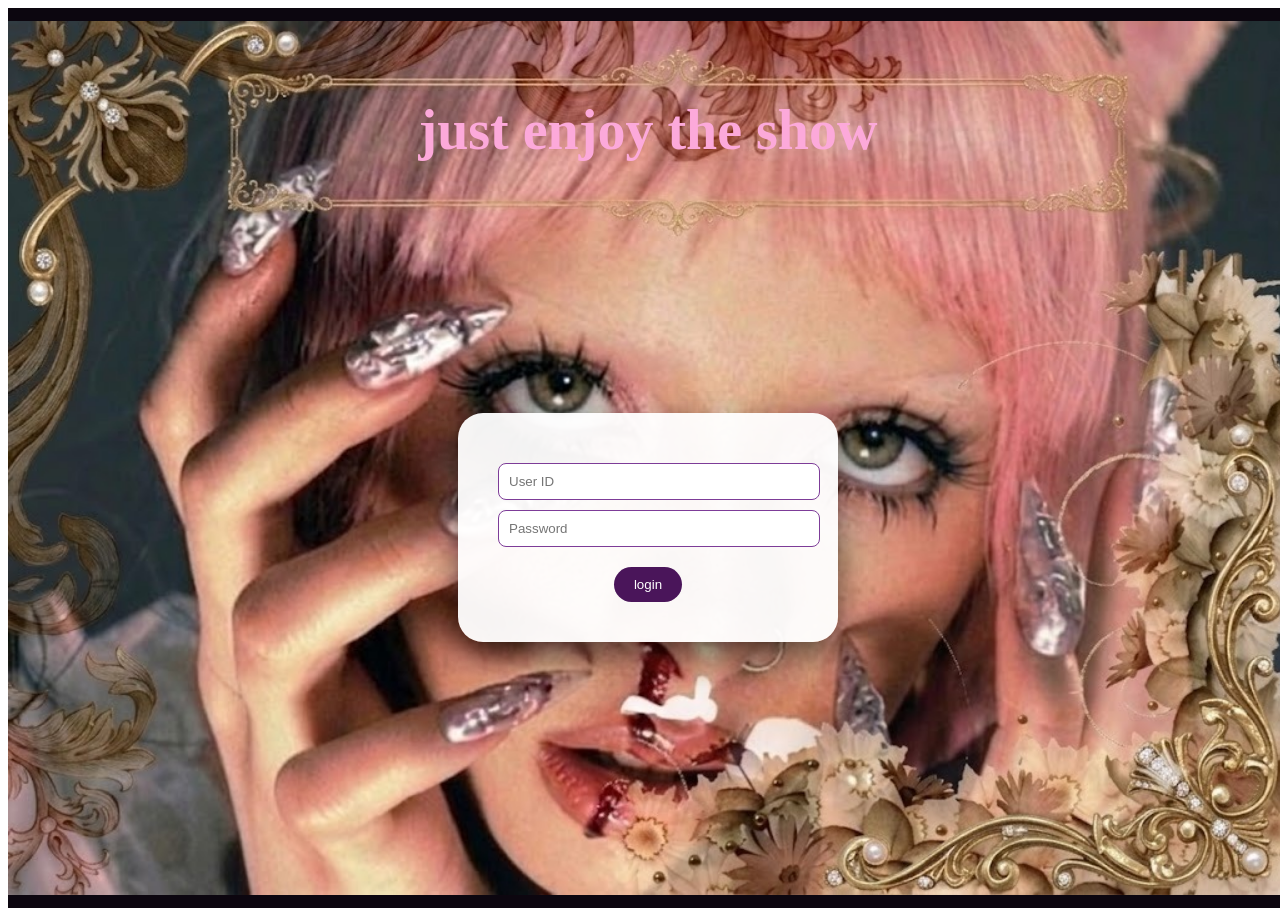
==== admin.html @ a290946a "login listo" ====
<!DOCTYPE html>
<html lang="es">
<head>
    <meta charset="UTF-8">
    <meta name="viewport" content="width=device-width, initial-scale=1.0">
    <title>Conciertos Conectados - Admin Login</title>
</head>
<body>

    <!-- Esta es la etiqueta mágica que creamos en JavaScript -->
    <login-panel></login-panel>

    <!-- Aquí enlazamos el archivo que le da vida y diseño al componente -->
    <script src="js/components/login-component.js" type="module"></script>

</body>
</html>
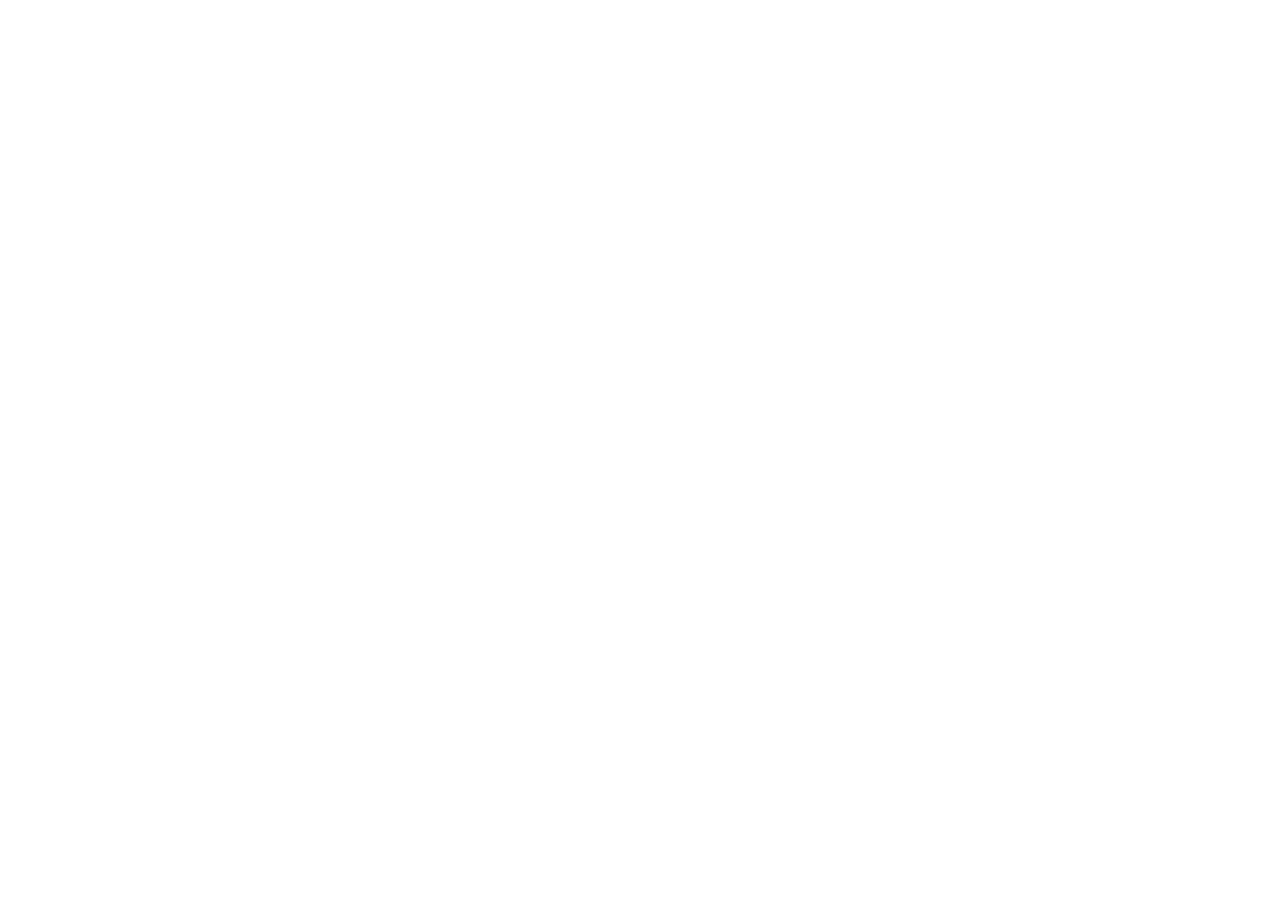
==== commit 89bd8b78: "login" ====
--- a/admin.html
+++ b/admin.html
@@ -3,15 +3,18 @@
 <head>
     <meta charset="UTF-8">
     <meta name="viewport" content="width=device-width, initial-scale=1.0">
-    <title>Conciertos Conectados - Admin Login</title>
+    <title>Conciertos Conectados - Admin</title>
 </head>
 <body>
 
-    <!-- Esta es la etiqueta mágica que creamos en JavaScript -->
+    <!-- Si quieres ver el login, pon esto: -->
     <login-panel></login-panel>
 
-    <!-- Aquí enlazamos el archivo que le da vida y diseño al componente -->
-    <script src="js/components/login-component.js" type="module"></script>
+    <!-- Si quieres ver la gestión de categorías, pon esto: -->
+    <category-manager></category-manager>
+
+    <!-- La forma correcta es dejar que app.js maneje todo lo demás -->
+    <script type="module" src="js/app.js"></script>
 
 </body>
 </html>
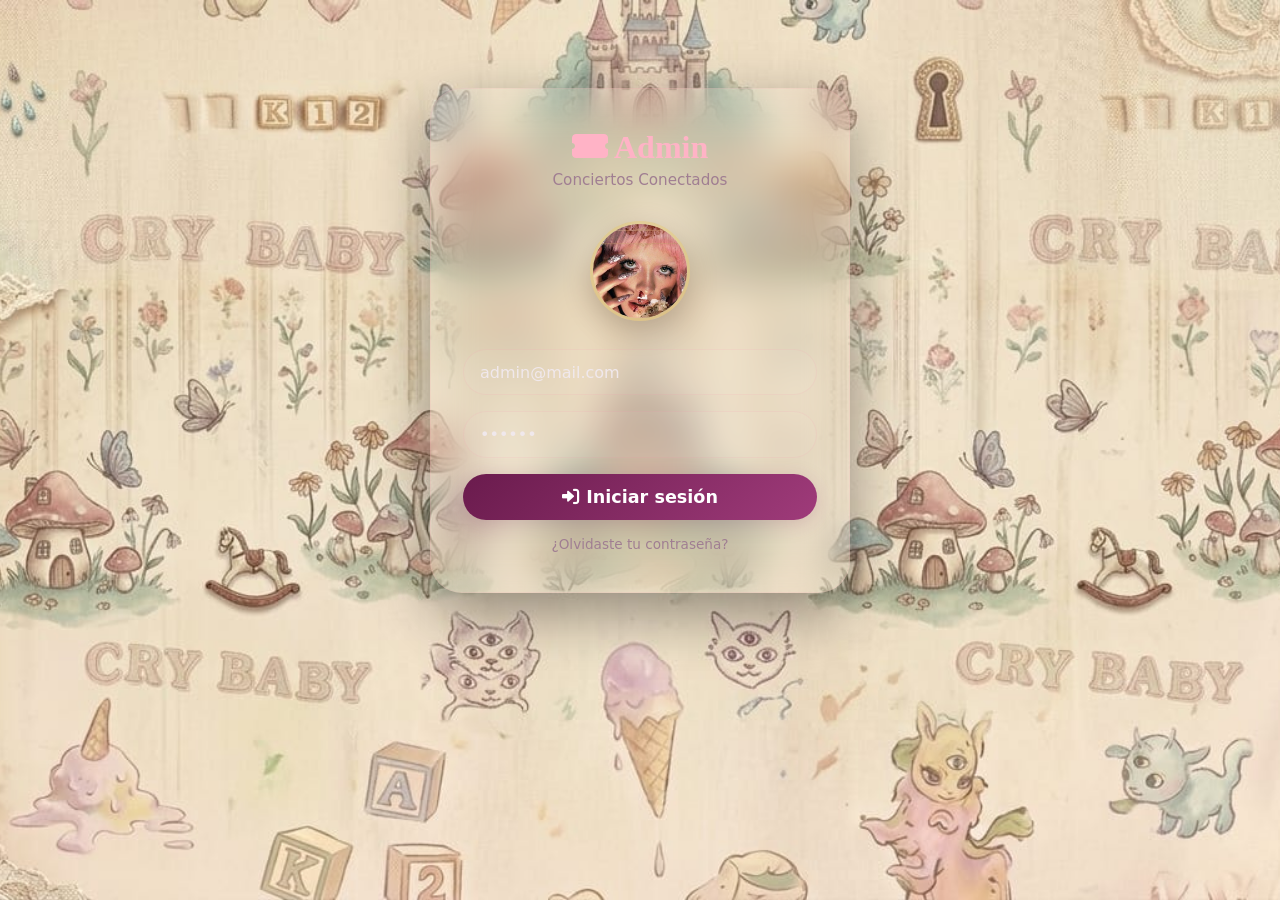
==== commit e8301375: "termine esta vaina" ====
--- a/admin.html
+++ b/admin.html
@@ -3,18 +3,33 @@
 <head>
     <meta charset="UTF-8">
     <meta name="viewport" content="width=device-width, initial-scale=1.0">
-    <title>Conciertos Conectados - Admin</title>
+    <title>Admin · Conciertos Conectados</title>
+    <link rel="stylesheet" href="css/styles.css">
+    <link rel="stylesheet" href="css/responsive.css">
+    <link rel="stylesheet" href="https://cdnjs.cloudflare.com/ajax/libs/font-awesome/6.0.0-beta3/css/all.min.css">
 </head>
 <body>
+    <div id="app"></div>
 
-    <!-- Si quieres ver el login, pon esto: -->
-    <login-panel></login-panel>
+    <!-- ============================================================ -->
+    <!-- IMÁGENES OCULTAS PARA REFERENCIA (no se ven, solo existen)    -->
+    <!-- ============================================================ -->
+    <div style="display:none;">
+        <!-- Imagen de login -->
+        <img id="img-login" src="img/melanie-login.jpg" alt="Login">
+        <!-- Imagen de fondo -->
+        <img id="img-fondo" src="img/fondopaginamel.jpg" alt="Fondo">
+        <!-- Imágenes de eventos (para referencia en admin) -->
+        <img id="img-crybaby" src="img/crybabytour.jpg" alt="Cry Baby">
+        <img id="img-k12" src="img/melancolie-k12.jpg" alt="K-12">
+        <img id="img-portals" src="img/possession.jpg" alt="Portals">
+        <img id="img-hades" src="img/Hadesmelanie.jpg" alt="Hades">
+        <img id="img-afterschool" src="img/otravzahades.jpg" alt="After School">
+        <img id="img-saltsdom" src="img/thecreature.jpg" alt="Salts Dom">
+    </div>
 
-    <!-- Si quieres ver la gestión de categorías, pon esto: -->
-    <category-manager></category-manager>
-
-    <!-- La forma correcta es dejar que app.js maneje todo lo demás -->
-    <script type="module" src="js/app.js"></script>
-
+    <script src="js/storage.js"></script>
+    <script src="js/dataset.js"></script>
+    <script src="js/admin.js"></script>
 </body>
 </html>
--- a/css/styles.css
+++ b/css/styles.css
@@ -0,0 +1,1836 @@
+/* ============================================================
+   CSS PRINCIPAL - Melimarket
+   Estilo Melanie Martinez + Lana Del Rey
+   ============================================================ */
+
+/* ===== RESET & BASE ===== */
+* {
+    margin: 0;
+    padding: 0;
+    box-sizing: border-box;
+    font-family: 'Segoe UI', Roboto, system-ui, sans-serif;
+}
+
+body {
+    background-image: url('../img/fondopaginamel.jpg');
+    background-size: cover;
+    background-position: center;
+    background-attachment: fixed;
+    background-color: #1a0f14;
+    min-height: 100vh;
+    color: #f0e8ec;
+}
+
+#app {
+    max-width: 1440px;
+    margin: 0 auto;
+    padding: 1.5rem;
+}
+
+/* ============================================================
+   HEADER
+   ============================================================ */
+.app-header {
+    display: flex;
+    justify-content: space-between;
+    align-items: center;
+    flex-wrap: wrap;
+    padding: 0.75rem 1.5rem;
+    background: rgba(26, 15, 20, 0.85);
+    backdrop-filter: blur(12px);
+    border: 1px solid rgba(255, 107, 157, 0.15);
+    border-radius: 60px;
+    box-shadow: 0 8px 32px rgba(0, 0, 0, 0.4);
+    margin-bottom: 2rem;
+}
+
+.logo {
+    display: flex;
+    align-items: center;
+    gap: 0.5rem;
+    font-weight: 700;
+    font-size: 1.8rem;
+    color: #ffb3c6;
+}
+
+.logo i {
+    color: #d4af37;
+    font-size: 2rem;
+}
+
+.nav-links {
+    display: flex;
+    gap: 1rem;
+    align-items: center;
+    flex-wrap: wrap;
+}
+
+.nav-links a {
+    text-decoration: none;
+    color: #f0e8ec;
+    font-weight: 500;
+    transition: 0.2s;
+    padding: 0.5rem 1.2rem;
+    border-radius: 40px;
+}
+
+.nav-links a:hover {
+    background: rgba(255, 255, 255, 0.05);
+}
+
+.nav-links .admin-btn {
+    background: linear-gradient(135deg, #6a1b4d, #9f3b7a);
+    color: white;
+}
+
+.nav-links .admin-btn:hover {
+    background: linear-gradient(135deg, #9f3b7a, #d4a5c4);
+    transform: scale(1.02);
+}
+
+.nav-links .cart-btn {
+    display: flex;
+    align-items: center;
+    gap: 0.5rem;
+}
+
+.nav-links .cart-btn .badge {
+    background: #d4af37;
+    color: #1a0f14;
+    padding: 0.1rem 0.6rem;
+    border-radius: 20px;
+    font-weight: 700;
+    font-size: 0.8rem;
+}
+
+/* ============================================================
+   LOGIN
+   ============================================================ */
+.login-container {
+    max-width: 420px;
+    margin: 4rem auto;
+    background: rgba(255, 255, 255, 0.05);
+    backdrop-filter: blur(20px);
+    border: 1px solid rgba(255, 107, 157, 0.08);
+    padding: 2.5rem 2rem;
+    border-radius: 32px;
+    box-shadow: 0 20px 60px rgba(0, 0, 0, 0.4);
+    text-align: center;
+}
+
+.login-container h1 {
+    color: #ffb3c6;
+    margin-bottom: 0.3rem;
+    font-family: 'Georgia', serif;
+    font-size: 2rem;
+}
+
+.login-container .subtitle {
+    color: #a07e92;
+    margin-bottom: 2rem;
+    font-size: 0.95rem;
+}
+
+.login-container .login-img {
+    width: 100px;
+    height: 100px;
+    border-radius: 50%;
+    object-fit: cover;
+    margin-bottom: 1.5rem;
+    border: 3px solid rgba(212, 175, 55, 0.3);
+    box-shadow: 0 8px 30px rgba(0, 0, 0, 0.2);
+}
+
+.login-container input {
+    width: 100%;
+    padding: 0.8rem 1rem;
+    margin-bottom: 1rem;
+    border: 1px solid rgba(255, 107, 157, 0.08);
+    border-radius: 40px;
+    font-size: 1rem;
+    background: rgba(255, 255, 255, 0.04);
+    color: #f0e8ec;
+    transition: all 0.3s ease;
+}
+
+.login-container input::placeholder {
+    color: #6a5b66;
+}
+
+.login-container input:focus {
+    outline: none;
+    border-color: rgba(255, 107, 157, 0.2);
+    box-shadow: 0 0 0 3px rgba(255, 107, 157, 0.05);
+    background: rgba(255, 255, 255, 0.06);
+}
+
+.login-container button {
+    width: 100%;
+    padding: 0.8rem;
+    background: linear-gradient(135deg, #6a1b4d, #9f3b7a);
+    color: white;
+    border: none;
+    border-radius: 40px;
+    font-size: 1.1rem;
+    font-weight: 600;
+    cursor: pointer;
+    transition: all 0.3s ease;
+    box-shadow: 0 4px 20px rgba(106, 27, 77, 0.2);
+}
+
+.login-container button:hover {
+    background: linear-gradient(135deg, #9f3b7a, #d4a5c4);
+    transform: scale(1.02);
+    box-shadow: 0 6px 30px rgba(106, 27, 77, 0.3);
+}
+
+.login-container .forgot {
+    display: block;
+    margin-top: 1rem;
+    color: #a07e92;
+    text-decoration: none;
+    font-size: 0.85rem;
+    transition: color 0.3s ease;
+}
+
+.login-container .forgot:hover {
+    color: #d4a5c4;
+}
+
+/* ============================================================
+   FILTROS
+   ============================================================ */
+.filters-section {
+    background: rgba(255, 255, 255, 0.05);
+    backdrop-filter: blur(8px);
+    border: 1px solid rgba(255, 107, 157, 0.1);
+    border-radius: 24px;
+    padding: 1.5rem 2rem;
+    margin-bottom: 2.5rem;
+    display: flex;
+    flex-wrap: wrap;
+    gap: 1.5rem;
+    align-items: center;
+}
+
+.search-box {
+    flex: 2;
+    min-width: 220px;
+    position: relative;
+}
+
+.search-box input {
+    width: 100%;
+    padding: 0.8rem 1.2rem 0.8rem 3rem;
+    border: 1px solid rgba(255, 107, 157, 0.15);
+    border-radius: 60px;
+    font-size: 1rem;
+    background: rgba(255, 255, 255, 0.08);
+    color: #f0e8ec;
+    transition: 0.2s;
+}
+
+.search-box input::placeholder {
+    color: #a07e92;
+}
+
+.search-box input:focus {
+    outline: none;
+    border-color: #ff6b9d;
+    box-shadow: 0 0 0 3px rgba(255, 107, 157, 0.1);
+}
+
+.search-box i {
+    position: absolute;
+    left: 1.2rem;
+    top: 50%;
+    transform: translateY(-50%);
+    color: #d4a5c4;
+}
+
+.filter-group {
+    display: flex;
+    flex-wrap: wrap;
+    gap: 1rem;
+    align-items: center;
+}
+
+.filter-group select {
+    padding: 0.7rem 2rem 0.7rem 1.2rem;
+    border: 1px solid rgba(255, 107, 157, 0.15);
+    border-radius: 40px;
+    background: rgba(255, 255, 255, 0.08);
+    color: #f0e8ec;
+    font-weight: 500;
+    min-width: 140px;
+    appearance: none;
+    background-image: url("data:image/svg+xml,%3Csvg xmlns='http://www.w3.org/2000/svg' width='12' height='12' viewBox='0 0 12 8'%3E%3Cpath d='M1 1l5 5 5-5' stroke='%23d4a5c4' stroke-width='2' fill='none'/%3E%3C/svg%3E");
+    background-repeat: no-repeat;
+    background-position: right 1rem center;
+    cursor: pointer;
+}
+
+.filter-group select option {
+    background: #1a0f14;
+    color: #f0e8ec;
+}
+
+.filter-group select:focus {
+    outline: none;
+    border-color: #ff6b9d;
+}
+
+/* ============================================================
+   TARJETAS DE EVENTOS - ESTILO MEJORADO
+   ============================================================ */
+.event-grid {
+    display: grid;
+    grid-template-columns: repeat(auto-fill, minmax(280px, 1fr));
+    gap: 1.8rem;
+    margin: 2rem 0;
+}
+
+.event-card {
+    background: rgba(255, 255, 255, 0.06);
+    backdrop-filter: blur(12px);
+    border: 1px solid rgba(255, 107, 157, 0.12);
+    border-radius: 24px;
+    overflow: hidden;
+    box-shadow: 0 8px 32px rgba(0, 0, 0, 0.3);
+    transition: all 0.4s cubic-bezier(0.175, 0.885, 0.32, 1.275);
+    cursor: pointer;
+    height: 100%;
+    display: flex;
+    flex-direction: column;
+    position: relative;
+}
+
+.event-card::before {
+    content: '';
+    position: absolute;
+    inset: 0;
+    border-radius: 24px;
+    padding: 1px;
+    background: linear-gradient(135deg, rgba(255, 107, 157, 0.2), rgba(106, 27, 77, 0.2));
+    -webkit-mask: linear-gradient(#fff 0 0) content-box, linear-gradient(#fff 0 0);
+    mask: linear-gradient(#fff 0 0) content-box, linear-gradient(#fff 0 0);
+    -webkit-mask-composite: xor;
+    mask-composite: exclude;
+    pointer-events: none;
+}
+.event-card:hover {
+    transform: translateY(-12px) scale(1.02);
+    border-color: rgba(255, 107, 157, 0.3);
+    box-shadow: 0 20px 60px rgba(106, 27, 77, 0.4);
+}
+
+.event-card .card-image {
+    position: relative;
+    height: 220px;
+    overflow: hidden;
+    background: #1a0f14;
+}
+
+.event-card .card-image img {
+    width: 100%;
+    height: 100%;
+    object-fit: cover;
+    transition: transform 0.6s cubic-bezier(0.175, 0.885, 0.32, 1.275);
+}
+
+.event-card:hover .card-image img {
+    transform: scale(1.08);
+}
+
+.event-card .card-image::after {
+    content: '';
+    position: absolute;
+    inset: 0;
+    background: linear-gradient(to top, rgba(26, 15, 20, 0.8) 0%, transparent 50%);
+    pointer-events: none;
+}
+
+.event-card .date-badge {
+    position: absolute;
+    bottom: 16px;
+    left: 16px;
+    background: rgba(106, 27, 77, 0.9);
+    backdrop-filter: blur(12px);
+    border: 1px solid rgba(255, 107, 157, 0.25);
+    color: #ffb3c6;
+    padding: 0.5rem 1rem;
+    border-radius: 12px;
+    font-weight: 700;
+    font-size: 0.85rem;
+    display: flex;
+    align-items: center;
+    gap: 0.5rem;
+    z-index: 2;
+    font-family: 'Georgia', serif;
+    letter-spacing: 0.5px;
+}
+
+.event-card .date-badge i {
+    color: #d4af37;
+    font-size: 0.75rem;
+}
+
+.event-card .card-body {
+    padding: 1.2rem 1.2rem 1.5rem;
+    flex: 1;
+    display: flex;
+    flex-direction: column;
+    gap: 0.3rem;
+}
+
+.event-card .event-name {
+    font-size: 1.2rem;
+    font-weight: 700;
+    margin: 0;
+    line-height: 1.3;
+    font-family: 'Georgia', serif;
+    letter-spacing: 0.5px;
+    background: linear-gradient(135deg, #ffb3c6, #d4af37);
+    -webkit-background-clip: text;
+    -webkit-text-fill-color: transparent;
+    background-clip: text;
+}
+
+.event-card .event-venue {
+    font-size: 0.85rem;
+    color: #d4a5c4;
+    margin-bottom: 0.2rem;
+}
+
+.event-card .event-venue i {
+    margin-right: 0.3rem;
+    color: #ff6b9d;
+}
+
+.event-card .event-meta {
+    display: flex;
+    justify-content: space-between;
+    align-items: center;
+    margin: 0.3rem 0 0.5rem;
+    font-size: 0.8rem;
+    color: #a07e92;
+}
+
+.event-card .category-tag {
+    display: inline-block;
+    font-size: 0.65rem;
+    padding: 0.2rem 0.8rem;
+    border-radius: 20px;
+    background: rgba(106, 27, 77, 0.4);
+    color: #ffb3c6;
+    font-weight: 600;
+    border: 1px solid rgba(255, 107, 157, 0.15);
+    text-transform: uppercase;
+    letter-spacing: 0.5px;
+}
+
+.event-card .event-price {
+    font-size: 1.4rem;
+    font-weight: 700;
+    color: #d4af37;
+    margin: 0.2rem 0 0.5rem;
+    font-family: 'Georgia', serif;
+}
+
+.event-card .event-price::before {
+    content: '🎫 ';
+    font-size: 1rem;
+}
+
+.event-card .btn-add {
+    background: linear-gradient(135deg, #6a1b4d, #9f3b7a);
+    color: white;
+    border: 1px solid rgba(255, 107, 157, 0.2);
+    padding: 0.8rem 1rem;
+    border-radius: 40px;
+    font-weight: 600;
+    cursor: pointer;
+    transition: all 0.3s ease;
+    width: 100%;
+    margin-top: auto;
+    display: flex;
+    align-items: center;
+    justify-content: center;
+    gap: 0.6rem;
+    font-size: 0.95rem;
+    text-transform: uppercase;
+    letter-spacing: 0.5px;
+    position: relative;
+    overflow: hidden;
+}
+
+.event-card .btn-add::before {
+    content: '';
+    position: absolute;
+    inset: 0;
+    background: linear-gradient(135deg, #9f3b7a, #d4a5c4);
+    opacity: 0;
+    transition: opacity 0.3s ease;
+}
+
+.event-card .btn-add:hover::before {
+    opacity: 1;
+}
+
+.event-card .btn-add:hover {
+    transform: scale(1.03);
+    box-shadow: 0 8px 25px rgba(106, 27, 77, 0.4);
+}
+
+.event-card .btn-add i,
+.event-card .btn-add span {
+    position: relative;
+    z-index: 1;
+}
+
+/* ============================================================
+   QUOTE DECORATIVO
+   ============================================================ */
+.quote-decoration {
+    font-family: 'Georgia', serif;
+    font-style: italic;
+    color: rgba(212, 175, 55, 0.2);
+    text-align: center;
+    margin-top: 2.5rem;
+    padding: 1.5rem;
+    font-size: 0.85rem;
+    letter-spacing: 4px;
+    border-top: 1px solid rgba(255, 107, 157, 0.05);
+    position: relative;
+}
+
+.quote-decoration::before {
+    content: '✦';
+    display: block;
+    font-size: 1.2rem;
+    color: rgba(212, 175, 55, 0.15);
+    margin-bottom: 0.5rem;
+}
+
+/* ============================================================
+   MODALES - DETALLE Y CARRITO
+   ============================================================ */
+.modal-overlay {
+    position: fixed;
+    inset: 0;
+    background: rgba(0, 0, 0, 0.8);
+    backdrop-filter: blur(20px);
+    display: flex;
+    align-items: center;
+    justify-content: center;
+    z-index: 1000;
+    animation: fadeIn 0.3s ease;
+}
+
+@keyframes fadeIn {
+    from { opacity: 0; }
+    to { opacity: 1; }
+}
+
+@keyframes slideUp {
+    from {
+        opacity: 0;
+        transform: translateY(40px) scale(0.95);
+    }
+    to {
+        opacity: 1;
+        transform: translateY(0) scale(1);
+    }
+}
+
+.modal-box {
+    background: linear-gradient(135deg, rgba(26, 15, 20, 0.95), rgba(40, 20, 30, 0.95));
+    backdrop-filter: blur(24px);
+    border: 1px solid rgba(255, 107, 157, 0.15);
+    max-width: 540px;
+    width: 92%;
+    border-radius: 32px;
+    padding: 2rem;
+    max-height: 92vh;
+    overflow-y: auto;
+    box-shadow: 0 30px 80px rgba(0, 0, 0, 0.6);
+    position: relative;
+    color: #f0e8ec;
+    animation: slideUp 0.4s cubic-bezier(0.175, 0.885, 0.32, 1.275);
+}
+
+.modal-box .close-modal {
+    position: absolute;
+    right: 1.2rem;
+    top: 1rem;
+    background: rgba(255, 255, 255, 0.05);
+    border: 1px solid rgba(255, 107, 157, 0.1);
+    width: 40px;
+    height: 40px;
+    border-radius: 50%;
+    font-size: 1.2rem;
+    cursor: pointer;
+    color: #d4a5c4;
+    transition: all 0.3s ease;
+    display: flex;
+    align-items: center;
+    justify-content: center;
+}
+
+.modal-box .close-modal:hover {
+    background: rgba(255, 107, 157, 0.15);
+    color: #ffb3c6;
+    transform: rotate(90deg);
+}
+
+.modal-box img {
+    width: 100%;
+    max-height: 280px;
+    object-fit: cover;
+    border-radius: 16px;
+    margin: 1rem 0;
+    border: 1px solid rgba(255, 107, 157, 0.1);
+}
+
+.modal-box h2 {
+    color: #ffb3c6;
+    margin: 0.5rem 0 0.3rem;
+    font-size: 1.8rem;
+    font-family: 'Georgia', serif;
+    letter-spacing: 0.5px;
+    background: linear-gradient(135deg, #ffb3c6, #d4af37);
+    -webkit-background-clip: text;
+    -webkit-text-fill-color: transparent;
+    background-clip: text;
+}
+
+.modal-box .modal-desc {
+    color: #d4a5c4;
+    line-height: 1.6;
+    font-size: 0.95rem;
+    margin: 0.5rem 0;
+}
+
+.modal-box .modal-info {
+    display: flex;
+    flex-wrap: wrap;
+    gap: 1rem;
+    margin: 0.8rem 0;
+    color: #a07e92;
+    font-size: 0.9rem;
+}
+
+.modal-box .modal-info span {
+    display: flex;
+    align-items: center;
+    gap: 0.4rem;
+    background: rgba(255, 255, 255, 0.04);
+    padding: 0.3rem 0.8rem;
+    border-radius: 20px;
+    border: 1px solid rgba(255, 107, 157, 0.06);
+}
+
+.modal-box .modal-info i {
+    color: #ff6b9d;
+    font-size: 0.8rem;
+}
+
+.modal-box .modal-price {
+    font-size: 2rem;
+    font-weight: 700;
+    color: #d4af37;
+    margin: 1rem 0 1.2rem;
+    font-family: 'Georgia', serif;
+    text-align: center;
+    padding: 0.5rem;
+    background: rgba(212, 175, 55, 0.06);
+    border-radius: 16px;
+    border: 1px solid rgba(212, 175, 55, 0.1);
+}
+
+.modal-box .modal-price::before {
+    content: '🎟️ ';
+}
+
+.modal-box .btn-add {
+    background: linear-gradient(135deg, #6a1b4d, #9f3b7a);
+    color: white;
+    border: 1px solid rgba(255, 107, 157, 0.2);
+    padding: 0.8rem 1.2rem;
+    border-radius: 40px;
+    font-weight: 600;
+    cursor: pointer;
+    transition: all 0.3s ease;
+    width: 100%;
+    display: flex;
+    align-items: center;
+    justify-content: center;
+    gap: 0.6rem;
+    font-size: 0.95rem;
+    text-transform: uppercase;
+    letter-spacing: 0.5px;
+    margin-top: 0.5rem;
+}
+
+.modal-box .btn-add:hover {
+    transform: scale(1.02);
+    box-shadow: 0 8px 30px rgba(106, 27, 77, 0.4);
+}
+
+.modal-box .btn-add-secondary {
+    background: rgba(255, 255, 255, 0.06);
+    color: #d4a5c4;
+    border: 1px solid rgba(255, 255, 255, 0.06);
+}
+
+.modal-box .btn-add-secondary:hover {
+    background: rgba(255, 255, 255, 0.1);
+    color: white;
+}
+
+/* ===== CARRITO DENTRO DEL MODAL ===== */
+.modal-box .cart-item {
+    display: flex;
+    gap: 1rem;
+    padding: 0.6rem 0;
+    border-bottom: 1px solid rgba(255, 255, 255, 0.05);
+    align-items: center;
+}
+
+.modal-box .cart-item img {
+    width: 50px;
+    height: 50px;
+    object-fit: cover;
+    border-radius: 12px;
+    margin: 0;
+    border: 1px solid rgba(255, 107, 157, 0.1);
+}
+
+.modal-box .cart-item .item-info {
+    flex: 1;
+}
+
+.modal-box .cart-item .item-info strong {
+    color: #ffb3c6;
+    font-size: 0.95rem;
+}
+
+.modal-box .cart-item .item-info span {
+    display: block;
+    color: #d4af37;
+    font-weight: 600;
+}
+
+.modal-box .cart-total {
+    font-size: 1.5rem;
+    font-weight: 700;
+    text-align: right;
+    margin: 1rem 0;
+    color: #d4af37;
+    font-family: 'Georgia', serif;
+}
+
+.modal-box .cart-total::before {
+    content: '💰 ';
+}
+
+/* ============================================================
+   ADMIN PANEL
+   ============================================================ */
+.admin-panel {
+    background: rgba(255, 255, 255, 0.05);
+    backdrop-filter: blur(16px);
+    border: 1px solid rgba(255, 107, 157, 0.08);
+    border-radius: 24px;
+    padding: 1.8rem;
+    box-shadow: 0 8px 32px rgba(0, 0, 0, 0.3);
+}
+
+.admin-tabs {
+    display: flex;
+    gap: 0.8rem;
+    margin-bottom: 2rem;
+    border-bottom: 1px solid rgba(255, 107, 157, 0.08);
+    padding-bottom: 0.8rem;
+    flex-wrap: wrap;
+}
+
+.admin-tabs button {
+    background: rgba(255, 255, 255, 0.04);
+    border: 1px solid rgba(255, 107, 157, 0.06);
+    padding: 0.6rem 1.5rem;
+    font-weight: 600;
+    border-radius: 40px;
+    cursor: pointer;
+    transition: all 0.3s ease;
+    color: #d4a5c4;
+    font-size: 0.95rem;
+}
+
+.admin-tabs button:hover {
+    background: rgba(255, 255, 255, 0.08);
+    color: #ffb3c6;
+}
+
+.admin-tabs button.active {
+    background: linear-gradient(135deg, #6a1b4d, #9f3b7a);
+    color: white;
+    border-color: rgba(255, 107, 157, 0.2);
+    box-shadow: 0 4px 20px rgba(106, 27, 77, 0.3);
+}
+
+.admin-tabs button i {
+    margin-right: 0.5rem;
+}
+
+/* ===== TABLAS ADMIN ===== */
+.table-responsive {
+    overflow-x: auto;
+    margin-top: 0.5rem;
+}
+
+.admin-table {
+    width: 100%;
+    border-collapse: collapse;
+    font-size: 0.95rem;
+    background: rgba(255, 255, 255, 0.02);
+    border-radius: 16px;
+    overflow: hidden;
+}
+
+.admin-table thead {
+    background: rgba(106, 27, 77, 0.2);
+}
+
+.admin-table th {
+    text-align: left;
+    padding: 0.8rem 1rem;
+    border-bottom: 2px solid rgba(255, 107, 157, 0.08);
+    color: #ffb3c6;
+    font-weight: 600;
+    font-size: 0.85rem;
+    text-transform: uppercase;
+    letter-spacing: 0.5px;
+}
+
+.admin-table td {
+    padding: 0.7rem 1rem;
+    border-bottom: 1px solid rgba(255, 255, 255, 0.03);
+    color: #f0e8ec;
+    font-size: 0.9rem;
+}
+
+.admin-table tr:hover td {
+    background: rgba(255, 107, 157, 0.04);
+}
+
+.admin-table .empty-row td {
+    text-align: center;
+    padding: 2.5rem 1rem;
+    color: #a07e92;
+    font-style: italic;
+}
+
+/* ===== BOTONES ADMIN ===== */
+.btn-action {
+    padding: 0.3rem 0.8rem;
+    border-radius: 30px;
+    border: none;
+    cursor: pointer;
+    margin: 0 0.2rem;
+    transition: all 0.3s ease;
+    font-size: 0.8rem;
+    font-weight: 600;
+}
+
+.btn-edit {
+    background: rgba(212, 164, 196, 0.15);
+    color: #d4a5c4;
+    border: 1px solid rgba(212, 164, 196, 0.1);
+}
+
+.btn-edit:hover {
+    background: rgba(212, 164, 196, 0.25);
+    color: #ffb3c6;
+    transform: scale(1.05);
+}
+
+.btn-del {
+    background: rgba(220, 53, 69, 0.15);
+    color: #ff6b6b;
+    border: 1px solid rgba(220, 53, 69, 0.1);
+}
+
+.btn-del:hover {
+    background: rgba(220, 53, 69, 0.25);
+    color: #ff4444;
+    transform: scale(1.05);
+}
+
+.btn-add-cat {
+    background: linear-gradient(135deg, #6a1b4d, #9f3b7a);
+    color: white;
+    padding: 0.6rem 1.8rem;
+    border-radius: 40px;
+    border: none;
+    font-weight: 600;
+    cursor: pointer;
+    transition: all 0.3s ease;
+    display: inline-flex;
+    align-items: center;
+    gap: 0.5rem;
+    font-size: 0.9rem;
+    box-shadow: 0 4px 20px rgba(106, 27, 77, 0.2);
+}
+
+.btn-add-cat:hover {
+    background: linear-gradient(135deg, #9f3b7a, #d4a5c4);
+    transform: scale(1.03);
+    box-shadow: 0 6px 30px rgba(106, 27, 77, 0.3);
+}
+
+.btn-add-cat i {
+    font-size: 0.9rem;
+}
+
+/* ===== SECCIÓN HEADER ADMIN ===== */
+.section-header {
+    display: flex;
+    justify-content: space-between;
+    align-items: center;
+    flex-wrap: wrap;
+    gap: 1rem;
+    margin-bottom: 1.5rem;
+}
+
+.section-header h3 {
+    display: flex;
+    align-items: center;
+    gap: 0.6rem;
+    color: #ffb3c6;
+    font-size: 1.3rem;
+    font-family: 'Georgia', serif;
+    letter-spacing: 0.5px;
+}
+
+.section-header h3 i {
+    color: #d4af37;
+    font-size: 1.2rem;
+}
+
+/* ============================================================
+   VENTAS
+   ============================================================ */
+.venta-card {
+    background: rgba(255, 255, 255, 0.03);
+    border: 1px solid rgba(255, 107, 157, 0.06);
+    border-radius: 16px;
+    padding: 1rem 1.2rem;
+    margin-bottom: 1rem;
+    transition: all 0.3s ease;
+}
+
+.venta-card:hover {
+    border-color: rgba(255, 107, 157, 0.12);
+    background: rgba(255, 255, 255, 0.05);
+}
+
+.venta-card .venta-header {
+    display: flex;
+    justify-content: space-between;
+    flex-wrap: wrap;
+    gap: 0.5rem;
+    font-size: 0.95rem;
+}
+
+.venta-card .venta-header strong {
+    color: #ffb3c6;
+    font-size: 1rem;
+}
+
+.venta-card .venta-header .venta-total {
+    font-weight: 700;
+    color: #d4af37;
+    font-size: 1.1rem;
+}
+
+.venta-card .venta-cliente {
+    margin: 0.5rem 0;
+    font-size: 0.9rem;
+    color: #d4a5c4;
+}
+
+.venta-card .venta-cliente i {
+    margin-right: 0.3rem;
+    color: #ff6b9d;
+}
+
+.venta-card details {
+    margin-top: 0.5rem;
+}
+
+.venta-card summary {
+    cursor: pointer;
+    color: #d4af37;
+    font-weight: 600;
+    padding: 0.3rem 0;
+    font-size: 0.9rem;
+}
+
+.venta-card summary:hover {
+    color: #ffb3c6;
+}
+
+.venta-card .venta-detalle {
+    margin-top: 0.5rem;
+    padding: 0.8rem;
+    background: rgba(0, 0, 0, 0.2);
+    border-radius: 12px;
+}
+
+.venta-card .venta-detalle .item {
+    display: flex;
+    justify-content: space-between;
+    padding: 0.3rem 0;
+    border-bottom: 1px solid rgba(255, 255, 255, 0.03);
+    font-size: 0.9rem;
+}
+
+.venta-card .venta-detalle .item:last-child {
+    border-bottom: none;
+}
+
+.venta-card .venta-detalle .total-row {
+    display: flex;
+    justify-content: space-between;
+    padding: 0.5rem 0;
+    font-weight: 700;
+    border-top: 2px solid rgba(255, 107, 157, 0.08);
+    margin-top: 0.3rem;
+    color: #d4af37;
+}
+
+.venta-card .venta-detalle .cliente-info {
+    font-size: 0.85rem;
+    color: #a07e92;
+    margin-top: 0.3rem;
+    padding-top: 0.3rem;
+    border-top: 1px solid rgba(255, 255, 255, 0.03);
+}
+
+.ventas-empty {
+    text-align: center;
+    padding: 3rem 1rem;
+    color: #a07e92;
+}
+
+.ventas-empty i {
+    font-size: 3rem;
+    display: block;
+    margin-bottom: 1rem;
+    color: rgba(255, 107, 157, 0.15);
+}
+
+/* ============================================================
+   TOAST
+   ============================================================ */
+.toast {
+    position: fixed;
+    bottom: 2rem;
+    right: 2rem;
+    color: white;
+    padding: 1rem 2rem;
+    border-radius: 40px;
+    box-shadow: 0 12px 40px rgba(0, 0, 0, 0.4);
+    z-index: 2000;
+    animation: slideUp 0.4s cubic-bezier(0.175, 0.885, 0.32, 1.275);
+    font-weight: 500;
+    backdrop-filter: blur(12px);
+    border: 1px solid rgba(255, 255, 255, 0.05);
+}
+
+.toast.success {
+    background: rgba(46, 125, 50, 0.9);
+}
+
+.toast.error {
+    background: rgba(198, 40, 40, 0.9);
+}
+
+/* ============================================================
+   ANIMACIONES
+   ============================================================ */
+@keyframes fadeInUp {
+    from {
+        opacity: 0;
+        transform: translateY(20px);
+    }
+    to {
+        opacity: 1;
+        transform: translateY(0);
+    }
+}
+
+.event-card {
+    animation: fadeInUp 0.4s ease forwards;
+}
+
+.event-card:nth-child(1) { animation-delay: 0.05s; }
+.event-card:nth-child(2) { animation-delay: 0.1s; }
+.event-card:nth-child(3) { animation-delay: 0.15s; }
+.event-card:nth-child(4) { animation-delay: 0.2s; }
+.event-card:nth-child(5) { animation-delay: 0.25s; }
+.event-card:nth-child(6) { animation-delay: 0.3s; }
+
+/* ============================================================
+   RESPONSIVE
+   ============================================================ */
+@media (max-width: 768px) {
+    #app {
+        padding: 0.8rem;
+    }
+
+    .app-header {
+        flex-direction: column;
+        gap: 0.8rem;
+        border-radius: 30px;
+        padding: 1rem;
+    }
+
+    .nav-links {
+        justify-content: center;
+        gap: 0.5rem;
+        width: 100%;
+    }
+
+    .nav-links a {
+        padding: 0.4rem 1rem;
+        font-size: 0.9rem;
+    }
+
+    .filters-section {
+        flex-direction: column;
+        align-items: stretch;
+        padding: 1rem;
+        gap: 1rem;
+    }
+
+    .search-box {
+        min-width: 100%;
+    }
+
+    .filter-group {
+        flex-wrap: wrap;
+        justify-content: stretch;
+        gap: 0.5rem;
+    }
+
+    .filter-group select {
+        min-width: 100%;
+        flex: 1;
+        padding: 0.6rem 2rem 0.6rem 1rem;
+        font-size: 0.9rem;
+    }
+
+    .event-grid {
+        grid-template-columns: repeat(auto-fill, minmax(200px, 1fr));
+        gap: 1rem;
+    }
+
+    .event-card .card-image {
+        height: 160px;
+    }
+
+    .admin-panel {
+        padding: 1rem;
+    }
+
+    .admin-tabs {
+        gap: 0.5rem;
+        justify-content: center;
+    }
+
+    .admin-tabs button {
+        padding: 0.4rem 1rem;
+        font-size: 0.85rem;
+    }
+
+    .admin-table {
+        font-size: 0.85rem;
+    }
+
+    .admin-table th,
+    .admin-table td {
+        padding: 0.4rem 0.6rem;
+    }
+
+    .login-container {
+        margin: 2rem 1rem;
+        padding: 1.5rem;
+    }
+
+    .section-header {
+        flex-direction: column;
+        align-items: stretch;
+        gap: 0.8rem;
+    }
+
+    .btn-add-cat {
+        width: 100%;
+        justify-content: center;
+    }
+
+    .modal-box {
+        padding: 1.2rem;
+        width: 95%;
+        border-radius: 24px;
+    }
+
+    .modal-box h2 {
+        font-size: 1.4rem;
+    }
+
+    .modal-box .modal-price {
+        font-size: 1.5rem;
+    }
+
+    .modal-box .modal-info {
+        font-size: 0.8rem;
+        gap: 0.5rem;
+    }
+
+    .modal-box .modal-info span {
+        padding: 0.2rem 0.6rem;
+    }
+
+    .modal-box .close-modal {
+        width: 32px;
+        height: 32px;
+        font-size: 1rem;
+        right: 0.8rem;
+        top: 0.8rem;
+    }
+
+    .venta-card .venta-header {
+        flex-direction: column;
+        align-items: flex-start;
+    }
+}
+
+@media (max-width: 480px) {
+    #app {
+        padding: 0.5rem;
+    }
+
+    .app-header {
+        padding: 0.8rem;
+        border-radius: 20px;
+    }
+
+    .logo {
+        font-size: 1.4rem;
+    }
+
+    .logo i {
+        font-size: 1.5rem;
+    }
+
+    .nav-links a {
+        padding: 0.3rem 0.8rem;
+        font-size: 0.8rem;
+    }
+
+    .filters-section {
+        padding: 0.8rem;
+        border-radius: 16px;
+    }
+
+    .search-box input {
+        font-size: 0.9rem;
+        padding: 0.6rem 1rem 0.6rem 2.5rem;
+    }
+
+    .search-box i {
+        left: 0.8rem;
+        font-size: 0.9rem;
+    }
+
+    .event-grid {
+        grid-template-columns: 1fr;
+        gap: 1rem;
+    }
+
+    .event-card .card-image {
+        height: 180px;
+    }
+
+    .event-card .event-name {
+        font-size: 1rem;
+    }
+
+    .event-card .event-price {
+        font-size: 1.1rem;
+    }
+
+    .admin-panel {
+        padding: 0.8rem;
+        border-radius: 16px;
+    }
+
+    .admin-tabs {
+        gap: 0.3rem;
+    }
+
+    .admin-tabs button {
+        padding: 0.3rem 0.7rem;
+        font-size: 0.75rem;
+    }
+
+    .admin-table {
+        font-size: 0.7rem;
+    }
+
+    .admin-table th,
+    .admin-table td {
+        padding: 0.3rem 0.4rem;
+    }
+
+    .btn-action {
+        padding: 0.15rem 0.4rem;
+        font-size: 0.65rem;
+    }
+
+    .btn-add-cat {
+        font-size: 0.85rem;
+        padding: 0.5rem;
+    }
+
+    .login-container {
+        padding: 1.2rem;
+        margin: 1rem 0.5rem;
+        border-radius: 16px;
+    }
+
+    .login-container h1 {
+        font-size: 1.5rem;
+    }
+
+    .login-container .login-img {
+        width: 80px;
+        height: 80px;
+    }
+
+    .login-container input {
+        padding: 0.6rem 0.8rem;
+        font-size: 0.9rem;
+    }
+
+    .login-container button {
+        padding: 0.6rem;
+        font-size: 1rem;
+    }
+
+    .modal-box {
+        padding: 1.2rem;
+        border-radius: 20px;
+        width: 95%;
+    }
+
+    .modal-box h2 {
+        font-size: 1.2rem;
+    }
+
+    .modal-box .close-modal {
+        font-size: 1.4rem;
+        right: 0.8rem;
+        top: 0.8rem;
+        width: 32px;
+        height: 32px;
+    }
+
+    .modal-box .modal-price {
+        font-size: 1.3rem;
+    }
+
+    .venta-card {
+        padding: 0.6rem 0.8rem;
+    }
+
+    .venta-card .venta-header {
+        font-size: 0.8rem;
+    }
+
+    .venta-card .venta-cliente {
+        font-size: 0.8rem;
+    }
+
+    .toast {
+        bottom: 0.8rem;
+        right: 0.8rem;
+        left: 0.8rem;
+        padding: 0.7rem 1rem;
+        font-size: 0.85rem;
+        text-align: center;
+        border-radius: 30px;
+    }
+
+    .quote-decoration {
+        font-size: 0.7rem;
+        padding: 0.8rem;
+        letter-spacing: 1.5px;
+    }
+
+    .section-header h3 {
+        font-size: 1rem;
+    }
+}
+
+/* Móviles muy pequeños */
+@media (max-width: 360px) {
+    .logo {
+        font-size: 1.2rem;
+    }
+
+    .nav-links a {
+        font-size: 0.7rem;
+        padding: 0.2rem 0.6rem;
+    }
+
+    .event-card .card-image {
+        height: 140px;
+    }
+
+    .event-card .event-name {
+        font-size: 0.9rem;
+    }
+
+    .event-card .event-meta {
+        font-size: 0.75rem;
+        flex-wrap: wrap;
+        gap: 0.3rem;
+    }
+
+    .event-card .event-price {
+        font-size: 1rem;
+    }
+
+    .event-card .btn-add {
+        font-size: 0.8rem;
+        padding: 0.5rem;
+    }
+
+    .admin-tabs button {
+        font-size: 0.65rem;
+        padding: 0.2rem 0.5rem;
+    }
+
+    .admin-table {
+        font-size: 0.6rem;
+    }
+
+    .admin-table th,
+    .admin-table td {
+        padding: 0.2rem 0.1rem;
+    }
+}
+
+/* Orientación landscape en móviles */
+@media (max-height: 500px) and (orientation: landscape) {
+    .event-card .card-image {
+        height: 120px;
+    }
+
+    .event-grid {
+        grid-template-columns: repeat(auto-fill, minmax(160px, 1fr));
+        gap: 0.8rem;
+    }
+
+    .filters-section {
+        padding: 0.6rem 1rem;
+    }
+
+    .search-box input {
+        padding: 0.4rem 0.8rem 0.4rem 2rem;
+        font-size: 0.8rem;
+    }
+
+    .admin-panel {
+        padding: 0.6rem;
+    }
+
+    .login-container {
+        margin: 1rem auto;
+        padding: 1rem;
+    }
+
+    .login-container .login-img {
+        width: 60px;
+        height: 60px;
+    }
+}
+
+/* Pantallas grandes */
+@media (min-width: 1440px) {
+    #app {
+        padding: 2rem 3rem;
+    }
+
+    .event-grid {
+        grid-template-columns: repeat(auto-fill, minmax(300px, 1fr));
+        gap: 2.5rem;
+    }
+
+    .event-card .card-image {
+        height: 240px;
+    }
+
+    .filters-section {
+        padding: 2rem 2.5rem;
+    }
+
+    .search-box input {
+        font-size: 1.1rem;
+        padding: 1rem 1.5rem 1rem 3.5rem;
+    }
+
+    .filter-group select {
+        padding: 0.8rem 2.5rem 0.8rem 1.5rem;
+        font-size: 1rem;
+        min-width: 180px;
+    }
+
+    .modal-box {
+        max-width: 600px;
+        padding: 2.5rem;
+    }
+}
+
+/* ============================================================
+   CARRITO - ESTILO MEJORADO
+   ============================================================ */
+
+/* ===== MODAL DEL CARRITO ===== */
+.modal-box.cart-modal {
+    max-width: 560px;
+}
+
+.modal-box .cart-header {
+    display: flex;
+    align-items: center;
+    gap: 0.8rem;
+    border-bottom: 1px solid rgba(255, 107, 157, 0.08);
+    padding-bottom: 1rem;
+    margin-bottom: 1rem;
+}
+
+.modal-box .cart-header h2 {
+    color: #ffb3c6;
+    font-size: 1.5rem;
+    font-family: 'Georgia', serif;
+    margin: 0;
+    -webkit-text-fill-color: #ffb3c6;
+    background: none;
+}
+
+.modal-box .cart-header i {
+    color: #d4af37;
+    font-size: 1.5rem;
+}
+
+.modal-box .cart-header .cart-count {
+    background: rgba(212, 175, 55, 0.15);
+    color: #d4af37;
+    padding: 0.1rem 0.6rem;
+    border-radius: 20px;
+    font-size: 0.75rem;
+    font-weight: 600;
+    margin-left: auto;
+}
+
+/* ===== ITEMS DEL CARRITO ===== */
+.modal-box .cart-items {
+    max-height: 300px;
+    overflow-y: auto;
+    padding-right: 0.3rem;
+}
+
+.modal-box .cart-items::-webkit-scrollbar {
+    width: 4px;
+}
+
+.modal-box .cart-items::-webkit-scrollbar-track {
+    background: rgba(255, 255, 255, 0.03);
+    border-radius: 10px;
+}
+
+.modal-box .cart-items::-webkit-scrollbar-thumb {
+    background: rgba(255, 107, 157, 0.2);
+    border-radius: 10px;
+}
+
+.modal-box .cart-item {
+    display: flex;
+    gap: 1rem;
+    padding: 0.7rem 0.5rem;
+    border-bottom: 1px solid rgba(255, 255, 255, 0.04);
+    align-items: center;
+    transition: background 0.3s ease;
+    border-radius: 12px;
+}
+
+.modal-box .cart-item:hover {
+    background: rgba(255, 255, 255, 0.03);
+}
+
+.modal-box .cart-item img {
+    width: 55px;
+    height: 55px;
+    object-fit: cover;
+    border-radius: 12px;
+    border: 1px solid rgba(255, 107, 157, 0.08);
+    flex-shrink: 0;
+}
+
+.modal-box .cart-item .item-info {
+    flex: 1;
+    min-width: 0;
+}
+
+.modal-box .cart-item .item-info .item-name {
+    color: #ffb3c6;
+    font-size: 0.95rem;
+    font-weight: 600;
+    display: block;
+    white-space: nowrap;
+    overflow: hidden;
+    text-overflow: ellipsis;
+}
+
+.modal-box .cart-item .item-info .item-price {
+    color: #d4af37;
+    font-size: 0.9rem;
+    font-weight: 600;
+}
+
+.modal-box .cart-item .item-remove {
+    background: none;
+    border: none;
+    color: #6a5b66;
+    cursor: pointer;
+    font-size: 1.1rem;
+    padding: 0.3rem 0.5rem;
+    border-radius: 50%;
+    transition: all 0.3s ease;
+    flex-shrink: 0;
+}
+
+.modal-box .cart-item .item-remove:hover {
+    color: #ff6b6b;
+    background: rgba(255, 107, 107, 0.1);
+}
+
+/* ===== CARRITO VACÍO ===== */
+.modal-box .cart-empty {
+    text-align: center;
+    padding: 2.5rem 1rem;
+    color: #6a5b66;
+}
+
+.modal-box .cart-empty i {
+    font-size: 3rem;
+    display: block;
+    margin-bottom: 1rem;
+    color: rgba(255, 107, 157, 0.1);
+}
+
+.modal-box .cart-empty p {
+    font-size: 0.95rem;
+}
+
+/* ===== TOTAL DEL CARRITO ===== */
+.modal-box .cart-footer {
+    border-top: 1px solid rgba(255, 107, 157, 0.08);
+    padding-top: 1rem;
+    margin-top: 0.5rem;
+}
+
+.modal-box .cart-total {
+    display: flex;
+    justify-content: space-between;
+    align-items: center;
+    font-size: 1.3rem;
+    font-weight: 700;
+    color: #f0e8ec;
+    padding: 0.3rem 0;
+}
+
+.modal-box .cart-total .total-label {
+    color: #a07e92;
+    font-weight: 400;
+    font-size: 1rem;
+}
+
+.modal-box .cart-total .total-amount {
+    color: #d4af37;
+    font-size: 1.5rem;
+    font-family: 'Georgia', serif;
+}
+
+.modal-box .cart-total .total-amount::before {
+    content: '💰 ';
+    font-size: 1rem;
+}
+
+/* ===== BOTÓN COMPRAR ===== */
+.modal-box .btn-buy {
+    background: linear-gradient(135deg, #6a1b4d, #9f3b7a);
+    color: white;
+    border: 1px solid rgba(255, 107, 157, 0.2);
+    padding: 0.9rem 1.2rem;
+    border-radius: 40px;
+    font-weight: 600;
+    cursor: pointer;
+    transition: all 0.3s ease;
+    width: 100%;
+    display: flex;
+    align-items: center;
+    justify-content: center;
+    gap: 0.6rem;
+    font-size: 1rem;
+    text-transform: uppercase;
+    letter-spacing: 0.5px;
+    margin-top: 0.8rem;
+    box-shadow: 0 4px 20px rgba(106, 27, 77, 0.2);
+}
+
+.modal-box .btn-buy:hover:not(:disabled) {
+    transform: scale(1.02);
+    box-shadow: 0 8px 30px rgba(106, 27, 77, 0.4);
+}
+
+.modal-box .btn-buy:disabled {
+    opacity: 0.4;
+    cursor: not-allowed;
+    transform: none;
+}
+
+.modal-box .btn-buy i {
+    font-size: 1.1rem;
+}
+
+/* ===== FORMULARIO DE COMPRA ===== */
+.modal-box .checkout-form {
+    display: none;
+    grid-template-columns: 1fr 1fr;
+    gap: 0.6rem;
+    margin-top: 1rem;
+    padding-top: 1rem;
+    border-top: 1px solid rgba(255, 107, 157, 0.06);
+}
+
+.modal-box .checkout-form.active {
+    display: grid;
+}
+
+.modal-box .checkout-form .full-width {
+    grid-column: 1 / -1;
+}
+
+.modal-box .checkout-form label {
+    font-size: 0.7rem;
+    text-transform: uppercase;
+    letter-spacing: 0.5px;
+    color: #6a5b66;
+    margin-bottom: 0.1rem;
+    display: block;
+}
+
+.modal-box .checkout-form input {
+    padding: 0.7rem 1rem;
+    border: 1px solid rgba(255, 107, 157, 0.08);
+    border-radius: 12px;
+    background: rgba(255, 255, 255, 0.04);
+    color: #f0e8ec;
+    font-size: 0.95rem;
+    width: 100%;
+    transition: all 0.3s ease;
+}
+
+.modal-box .checkout-form input::placeholder {
+    color: #6a5b66;
+    font-size: 0.85rem;
+}
+
+.modal-box .checkout-form input:focus {
+    outline: none;
+    border-color: rgba(255, 107, 157, 0.2);
+    background: rgba(255, 255, 255, 0.06);
+    box-shadow: 0 0 0 3px rgba(255, 107, 157, 0.05);
+}
+
+.modal-box .checkout-form .form-group {
+    display: flex;
+    flex-direction: column;
+    gap: 0.2rem;
+}
+
+/* ===== BOTÓN CONFIRMAR ===== */
+.modal-box .btn-confirm {
+    background: linear-gradient(135deg, #2e7d32, #43a047);
+    color: white;
+    border: none;
+    padding: 0.8rem 1.2rem;
+    border-radius: 40px;
+    font-weight: 600;
+    cursor: pointer;
+    transition: all 0.3s ease;
+    width: 100%;
+    display: flex;
+    align-items: center;
+    justify-content: center;
+    gap: 0.6rem;
+    font-size: 1rem;
+    text-transform: uppercase;
+    letter-spacing: 0.5px;
+    margin-top: 0.3rem;
+    box-shadow: 0 4px 20px rgba(46, 125, 50, 0.2);
+}
+
+.modal-box .btn-confirm:hover {
+    transform: scale(1.02);
+    box-shadow: 0 8px 30px rgba(46, 125, 50, 0.3);
+}
+
+.modal-box .btn-confirm i {
+    font-size: 1.1rem;
+}
+
+/* ===== RESPONSIVE CARRITO ===== */
+@media (max-width: 480px) {
+    .modal-box .checkout-form {
+        grid-template-columns: 1fr;
+    }
+
+    .modal-box .cart-item img {
+        width: 45px;
+        height: 45px;
+    }
+
+    .modal-box .cart-item .item-info .item-name {
+        font-size: 0.85rem;
+    }
+
+    .modal-box .cart-total {
+        font-size: 1.1rem;
+    }
+
+    .modal-box .cart-total .total-amount {
+        font-size: 1.2rem;
+    }
+
+    .modal-box .btn-buy,
+    .modal-box .btn-confirm {
+        font-size: 0.9rem;
+        padding: 0.7rem 1rem;
+    }
+}
--- a/css/responsive.css
+++ b/css/responsive.css
@@ -0,0 +1,403 @@
+/* ============================================================
+   CSS RESPONSIVE - Melimarket
+   ============================================================ */
+
+/* Tablets y dispositivos medianos */
+@media (max-width: 1024px) {
+    .event-grid {
+        grid-template-columns: repeat(auto-fill, minmax(240px, 1fr));
+        gap: 1.5rem;
+    }
+}
+
+/* Móviles grandes y tablets pequeñas */
+@media (max-width: 768px) {
+    #app {
+        padding: 0.8rem;
+    }
+
+    .app-header {
+        flex-direction: column;
+        gap: 0.8rem;
+        border-radius: 30px;
+        padding: 1rem;
+    }
+
+    .nav-links {
+        justify-content: center;
+        gap: 0.5rem;
+        width: 100%;
+    }
+
+    .nav-links a {
+        padding: 0.4rem 1rem;
+        font-size: 0.9rem;
+    }
+
+    .filters-section {
+        flex-direction: column;
+        align-items: stretch;
+        padding: 1rem;
+        gap: 1rem;
+    }
+
+    .search-box {
+        min-width: 100%;
+    }
+
+    .filter-group {
+        flex-wrap: wrap;
+        justify-content: stretch;
+        gap: 0.5rem;
+    }
+
+    .filter-group select {
+        min-width: 100%;
+        flex: 1;
+        padding: 0.6rem 2rem 0.6rem 1rem;
+        font-size: 0.9rem;
+    }
+
+    .event-grid {
+        grid-template-columns: repeat(auto-fill, minmax(200px, 1fr));
+        gap: 1rem;
+    }
+
+    .event-card .card-image {
+        height: 160px;
+    }
+
+    .admin-panel {
+        padding: 1rem;
+    }
+
+    .admin-tabs {
+        gap: 0.5rem;
+        justify-content: center;
+    }
+
+    .admin-tabs button {
+        padding: 0.4rem 1rem;
+        font-size: 0.85rem;
+    }
+
+    .admin-tabs button i {
+        margin-right: 0.3rem;
+    }
+
+    .admin-table {
+        font-size: 0.85rem;
+    }
+
+    .admin-table th,
+    .admin-table td {
+        padding: 0.4rem 0.3rem;
+    }
+
+    .login-container {
+        margin: 2rem 1rem;
+        padding: 1.5rem;
+    }
+
+    .section-header {
+        flex-direction: column;
+        align-items: stretch;
+        gap: 0.8rem;
+    }
+
+    .btn-add-cat {
+        width: 100%;
+        justify-content: center;
+        padding: 0.6rem;
+    }
+
+    .venta-card .venta-header {
+        flex-direction: column;
+        align-items: flex-start;
+    }
+
+    .quote-decoration {
+        font-size: 0.8rem;
+        padding: 1rem;
+        letter-spacing: 2px;
+    }
+}
+
+/* Móviles pequeños */
+@media (max-width: 480px) {
+    #app {
+        padding: 0.5rem;
+    }
+
+    .app-header {
+        padding: 0.8rem;
+        border-radius: 20px;
+    }
+
+    .logo {
+        font-size: 1.4rem;
+    }
+
+    .logo i {
+        font-size: 1.5rem;
+    }
+
+    .nav-links a {
+        padding: 0.3rem 0.8rem;
+        font-size: 0.8rem;
+    }
+
+    .filters-section {
+        padding: 0.8rem;
+        border-radius: 16px;
+    }
+
+    .search-box input {
+        font-size: 0.9rem;
+        padding: 0.6rem 1rem 0.6rem 2.5rem;
+    }
+
+    .search-box i {
+        left: 0.8rem;
+        font-size: 0.9rem;
+    }
+
+    .event-grid {
+        grid-template-columns: 1fr;
+        gap: 1rem;
+    }
+
+    .event-card .card-image {
+        height: 180px;
+    }
+
+    .event-card .event-name {
+        font-size: 1rem;
+    }
+
+    .event-card .event-price {
+        font-size: 1.1rem;
+    }
+
+    .admin-panel {
+        padding: 0.8rem;
+        border-radius: 16px;
+    }
+
+    .admin-tabs {
+        gap: 0.3rem;
+    }
+
+    .admin-tabs button {
+        padding: 0.3rem 0.7rem;
+        font-size: 0.75rem;
+    }
+
+    .admin-table {
+        font-size: 0.7rem;
+    }
+
+    .admin-table th,
+    .admin-table td {
+        padding: 0.25rem 0.2rem;
+    }
+
+    .btn-action {
+        padding: 0.15rem 0.4rem;
+        font-size: 0.65rem;
+        margin: 0 0.1rem;
+    }
+
+    .btn-add-cat {
+        font-size: 0.85rem;
+        padding: 0.5rem;
+    }
+
+    .login-container {
+        padding: 1.2rem;
+        margin: 1rem 0.5rem;
+        border-radius: 16px;
+    }
+
+    .login-container h1 {
+        font-size: 1.5rem;
+    }
+
+    .login-container .login-img {
+        width: 80px;
+        height: 80px;
+    }
+
+    .login-container input {
+        padding: 0.6rem 0.8rem;
+        font-size: 0.9rem;
+    }
+
+    .login-container button {
+        padding: 0.6rem;
+        font-size: 1rem;
+    }
+
+    .modal-box {
+        padding: 1.2rem;
+        border-radius: 20px;
+        width: 95%;
+    }
+
+    .modal-box h2 {
+        font-size: 1.2rem;
+    }
+
+    .modal-box .close-modal {
+        font-size: 1.4rem;
+        right: 0.8rem;
+        top: 0.8rem;
+    }
+
+    .venta-card {
+        padding: 0.6rem 0.8rem;
+    }
+
+    .venta-card .venta-header {
+        font-size: 0.85rem;
+    }
+
+    .venta-card .venta-cliente {
+        font-size: 0.8rem;
+    }
+
+    .toast {
+        bottom: 0.8rem;
+        right: 0.8rem;
+        left: 0.8rem;
+        padding: 0.7rem 1rem;
+        font-size: 0.85rem;
+        text-align: center;
+        border-radius: 30px;
+    }
+
+    .quote-decoration {
+        font-size: 0.7rem;
+        padding: 0.8rem;
+        letter-spacing: 1.5px;
+    }
+
+    .section-header h3 {
+        font-size: 1rem;
+    }
+}
+
+/* Móviles muy pequeños (<= 360px) */
+@media (max-width: 360px) {
+    .logo {
+        font-size: 1.2rem;
+    }
+
+    .nav-links a {
+        font-size: 0.7rem;
+        padding: 0.2rem 0.6rem;
+    }
+
+    .event-card .card-image {
+        height: 140px;
+    }
+
+    .event-card .event-name {
+        font-size: 0.9rem;
+    }
+
+    .event-card .event-meta {
+        font-size: 0.75rem;
+        flex-wrap: wrap;
+        gap: 0.3rem;
+    }
+
+    .event-card .event-price {
+        font-size: 1rem;
+    }
+
+    .event-card .btn-add {
+        font-size: 0.8rem;
+        padding: 0.5rem;
+    }
+
+    .admin-tabs button {
+        font-size: 0.65rem;
+        padding: 0.2rem 0.5rem;
+    }
+
+    .admin-table {
+        font-size: 0.6rem;
+    }
+
+    .admin-table th,
+    .admin-table td {
+        padding: 0.2rem 0.1rem;
+    }
+}
+
+/* Orientación landscape en móviles */
+@media (max-height: 500px) and (orientation: landscape) {
+    .event-card .card-image {
+        height: 120px;
+    }
+
+    .event-grid {
+        grid-template-columns: repeat(auto-fill, minmax(160px, 1fr));
+        gap: 0.8rem;
+    }
+
+    .filters-section {
+        padding: 0.6rem 1rem;
+    }
+
+    .search-box input {
+        padding: 0.4rem 0.8rem 0.4rem 2rem;
+        font-size: 0.8rem;
+    }
+
+    .admin-panel {
+        padding: 0.6rem;
+    }
+
+    .login-container {
+        margin: 1rem auto;
+        padding: 1rem;
+    }
+
+    .login-container .login-img {
+        width: 60px;
+        height: 60px;
+    }
+}
+
+/* Pantallas grandes (desktop) */
+@media (min-width: 1440px) {
+    #app {
+        padding: 2rem 3rem;
+    }
+
+    .event-grid {
+        grid-template-columns: repeat(auto-fill, minmax(300px, 1fr));
+        gap: 2.5rem;
+    }
+
+    .event-card .card-image {
+        height: 240px;
+    }
+
+    .filters-section {
+        padding: 2rem 2.5rem;
+    }
+
+    .search-box input {
+        font-size: 1.1rem;
+        padding: 1rem 1.5rem 1rem 3.5rem;
+    }
+
+    .filter-group select {
+        padding: 0.8rem 2.5rem 0.8rem 1.5rem;
+        font-size: 1rem;
+        min-width: 180px;
+    }
+}
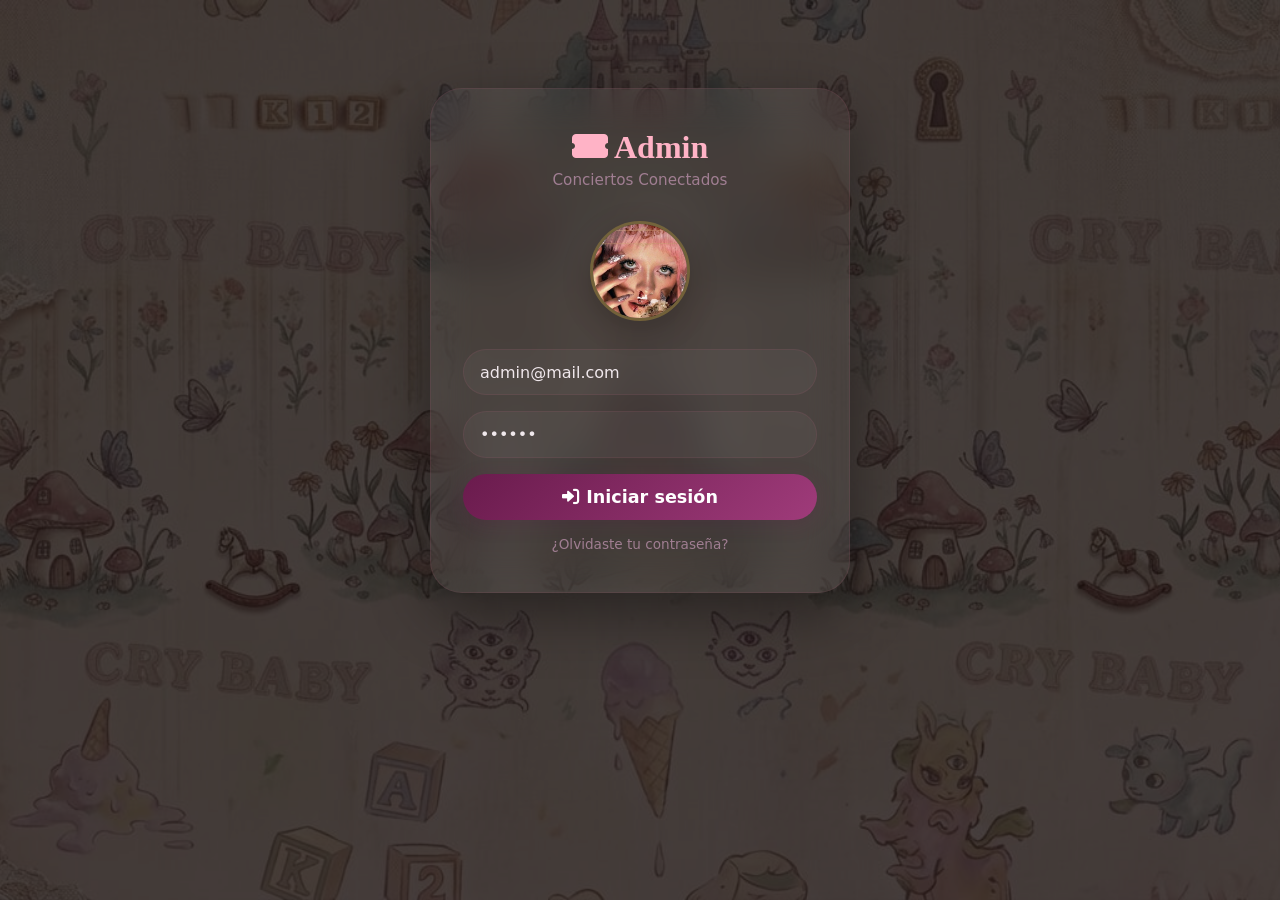
==== commit 147997d1: "termine el examen (reporte de ventas mensual)" ====
--- a/admin.html
+++ b/admin.html
@@ -9,22 +9,67 @@
     <link rel="stylesheet" href="https://cdnjs.cloudflare.com/ajax/libs/font-awesome/6.0.0-beta3/css/all.min.css">
 </head>
 <body>
-    <div id="app"></div>
+    <div id="app">
+        <!-- HEADER -->
+        <header class="app-header" id="adminHeader" style="display:none;">
+            <div class="logo">
+                <i class="fas fa-ticket-alt"></i> Admin · Conciertos
+            </div>
+            <div class="nav-links">
+                <a href="index.html" class="admin-btn">
+                    <i class="fas fa-home"></i> Ver sitio
+                </a>
+                <a href="#" class="btn-logout" id="logoutBtn">
+                    <i class="fas fa-sign-out-alt"></i> Cerrar sesión
+                </a>
+            </div>
+        </header>
 
-    <!-- ============================================================ -->
-    <!-- IMÁGENES OCULTAS PARA REFERENCIA (no se ven, solo existen)    -->
-    <!-- ============================================================ -->
+        <!-- PANEL ADMIN -->
+        <div class="admin-panel" id="adminPanel" style="display:none;">
+            <div class="admin-tabs">
+                <button class="active" data-tab="categorias">
+                    <i class="fas fa-tags"></i> Categorías
+                </button>
+                <button data-tab="eventos">
+                    <i class="fas fa-calendar-alt"></i> Eventos
+                </button>
+                <button data-tab="ventas">
+                    <i class="fas fa-shopping-cart"></i> Ventas
+                </button>
+                <button data-tab="reporte">                           <!-- ✅ NUEVO -->
+                    <i class="fas fa-chart-bar"></i> Reportes
+                </button>
+            </div>
+            <div id="adminContent"></div>
+        </div>
+
+        <!-- LOGIN -->
+        <div id="loginContainer" style="display:none;">
+            <div class="login-container">
+                <h1><i class="fas fa-ticket-alt"></i> Admin</h1>
+                <p class="subtitle">Conciertos Conectados</p>
+                <img src="img/melanie-login.jpg" alt="Melanie" class="login-img" 
+                     onerror="this.src='https://via.placeholder.com/120/6a1b4d/fff?text=🎵'">
+                <form id="loginForm">
+                    <input type="email" id="loginEmail" placeholder="Email" value="admin@mail.com">
+                    <input type="password" id="loginPassword" placeholder="Contraseña" value="123456">
+                    <button type="submit"><i class="fas fa-sign-in-alt"></i> Iniciar sesión</button>
+                    <a href="#" class="forgot">¿Olvidaste tu contraseña?</a>
+                </form>
+            </div>
+        </div>
+    </div>
+
+    <!-- IMÁGENES OCULTAS -->
     <div style="display:none;">
-        <!-- Imagen de login -->
         <img id="img-login" src="img/melanie-login.jpg" alt="Login">
-        <!-- Imagen de fondo -->
         <img id="img-fondo" src="img/fondopaginamel.jpg" alt="Fondo">
-        <!-- Imágenes de eventos (para referencia en admin) -->
         <img id="img-crybaby" src="img/crybabytour.jpg" alt="Cry Baby">
-        <img id="img-k12" src="img/melancolie-k12.jpg" alt="K-12">
-        <img id="img-portals" src="img/possession.jpg" alt="Portals">
+        <img id="img-k12" src="img/melconciertoK-12.jpg" alt="K-12">
+        <img id="img-portals" src="img/possesion.jpg" alt="Portals">
         <img id="img-hades" src="img/Hadesmelanie.jpg" alt="Hades">
-        <img id="img-afterschool" src="img/otravzahades.jpg" alt="After School">
+        <img id="img-afterschool" src="img/otravezhades.jpg" alt="After School">
         <img id="img-saltsdom" src="img/thecreature.jpg" alt="Salts Dom">
     </div>
 
--- a/css/styles.css
+++ b/css/styles.css
@@ -1833,4 +1833,1420 @@
         font-size: 0.9rem;
         padding: 0.7rem 1rem;
     }
+}
+
+/* ============================================================
+   ===== NUEVAS MEJORAS - AGREGADAS EL 06/07/2026 =====
+   ============================================================ */
+
+/* ============================================================
+   CARRITO - ESTILO MEJORADO
+   ============================================================ */
+
+/* ===== MODAL DEL CARRITO ===== */
+.modal-box.cart-modal {
+    max-width: 560px;
+}
+
+.modal-box .cart-header {
+    display: flex;
+    align-items: center;
+    gap: 0.8rem;
+    border-bottom: 1px solid rgba(255, 107, 157, 0.08);
+    padding-bottom: 1rem;
+    margin-bottom: 1rem;
+}
+
+.modal-box .cart-header h2 {
+    color: #ffb3c6;
+    font-size: 1.5rem;
+    font-family: 'Georgia', serif;
+    margin: 0;
+    -webkit-text-fill-color: #ffb3c6;
+    background: none;
+}
+
+.modal-box .cart-header i {
+    color: #d4af37;
+    font-size: 1.5rem;
+}
+
+.modal-box .cart-header .cart-count {
+    background: rgba(212, 175, 55, 0.15);
+    color: #d4af37;
+    padding: 0.1rem 0.6rem;
+    border-radius: 20px;
+    font-size: 0.75rem;
+    font-weight: 600;
+    margin-left: auto;
+}
+
+/* ===== ITEMS DEL CARRITO ===== */
+.modal-box .cart-items {
+    max-height: 300px;
+    overflow-y: auto;
+    padding-right: 0.3rem;
+}
+
+.modal-box .cart-items::-webkit-scrollbar {
+    width: 4px;
+}
+
+.modal-box .cart-items::-webkit-scrollbar-track {
+    background: rgba(255, 255, 255, 0.03);
+    border-radius: 10px;
+}
+
+.modal-box .cart-items::-webkit-scrollbar-thumb {
+    background: rgba(255, 107, 157, 0.2);
+    border-radius: 10px;
+}
+
+.modal-box .cart-item {
+    display: flex;
+    gap: 1rem;
+    padding: 0.7rem 0.5rem;
+    border-bottom: 1px solid rgba(255, 255, 255, 0.04);
+    align-items: center;
+    transition: background 0.3s ease;
+    border-radius: 12px;
+}
+
+.modal-box .cart-item:hover {
+    background: rgba(255, 255, 255, 0.03);
+}
+
+.modal-box .cart-item img {
+    width: 55px;
+    height: 55px;
+    object-fit: cover;
+    border-radius: 12px;
+    border: 1px solid rgba(255, 107, 157, 0.08);
+    flex-shrink: 0;
+}
+
+.modal-box .cart-item .item-info {
+    flex: 1;
+    min-width: 0;
+}
+
+.modal-box .cart-item .item-info .item-name {
+    color: #ffb3c6;
+    font-size: 0.95rem;
+    font-weight: 600;
+    display: block;
+    white-space: nowrap;
+    overflow: hidden;
+    text-overflow: ellipsis;
+}
+
+.modal-box .cart-item .item-info .item-price {
+    color: #d4af37;
+    font-size: 0.9rem;
+    font-weight: 600;
+}
+
+.modal-box .cart-item .item-remove {
+    background: none;
+    border: none;
+    color: #6a5b66;
+    cursor: pointer;
+    font-size: 1.1rem;
+    padding: 0.3rem 0.5rem;
+    border-radius: 50%;
+    transition: all 0.3s ease;
+    flex-shrink: 0;
+}
+
+.modal-box .cart-item .item-remove:hover {
+    color: #ff6b6b;
+    background: rgba(255, 107, 107, 0.1);
+}
+
+/* ===== CARRITO VACÍO ===== */
+.modal-box .cart-empty {
+    text-align: center;
+    padding: 2.5rem 1rem;
+    color: #6a5b66;
+}
+
+.modal-box .cart-empty i {
+    font-size: 3rem;
+    display: block;
+    margin-bottom: 1rem;
+    color: rgba(255, 107, 157, 0.1);
+}
+
+.modal-box .cart-empty p {
+    font-size: 0.95rem;
+}
+
+/* ===== TOTAL DEL CARRITO ===== */
+.modal-box .cart-footer {
+    border-top: 1px solid rgba(255, 107, 157, 0.08);
+    padding-top: 1rem;
+    margin-top: 0.5rem;
+}
+
+.modal-box .cart-total {
+    display: flex;
+    justify-content: space-between;
+    align-items: center;
+    font-size: 1.3rem;
+    font-weight: 700;
+    color: #f0e8ec;
+    padding: 0.3rem 0;
+}
+
+.modal-box .cart-total .total-label {
+    color: #a07e92;
+    font-weight: 400;
+    font-size: 1rem;
+}
+
+.modal-box .cart-total .total-amount {
+    color: #d4af37;
+    font-size: 1.5rem;
+    font-family: 'Georgia', serif;
+}
+
+.modal-box .cart-total .total-amount::before {
+    content: '💰 ';
+    font-size: 1rem;
+}
+
+/* ===== BOTÓN COMPRAR ===== */
+.modal-box .btn-buy {
+    background: linear-gradient(135deg, #6a1b4d, #9f3b7a);
+    color: white;
+    border: 1px solid rgba(255, 107, 157, 0.2);
+    padding: 0.9rem 1.2rem;
+    border-radius: 40px;
+    font-weight: 600;
+    cursor: pointer;
+    transition: all 0.3s ease;
+    width: 100%;
+    display: flex;
+    align-items: center;
+    justify-content: center;
+    gap: 0.6rem;
+    font-size: 1rem;
+    text-transform: uppercase;
+    letter-spacing: 0.5px;
+    margin-top: 0.8rem;
+    box-shadow: 0 4px 20px rgba(106, 27, 77, 0.2);
+}
+
+.modal-box .btn-buy:hover:not(:disabled) {
+    transform: scale(1.02);
+    box-shadow: 0 8px 30px rgba(106, 27, 77, 0.4);
+}
+
+.modal-box .btn-buy:disabled {
+    opacity: 0.4;
+    cursor: not-allowed;
+    transform: none;
+}
+
+.modal-box .btn-buy i {
+    font-size: 1.1rem;
+}
+
+/* ===== FORMULARIO DE COMPRA ===== */
+.modal-box .checkout-form {
+    display: none;
+    grid-template-columns: 1fr 1fr;
+    gap: 0.6rem;
+    margin-top: 1rem;
+    padding-top: 1rem;
+    border-top: 1px solid rgba(255, 107, 157, 0.06);
+}
+
+.modal-box .checkout-form.active {
+    display: grid;
+}
+
+.modal-box .checkout-form .full-width {
+    grid-column: 1 / -1;
+}
+
+.modal-box .checkout-form label {
+    font-size: 0.7rem;
+    text-transform: uppercase;
+    letter-spacing: 0.5px;
+    color: #6a5b66;
+    margin-bottom: 0.1rem;
+    display: block;
+}
+
+.modal-box .checkout-form input {
+    padding: 0.7rem 1rem;
+    border: 1px solid rgba(255, 107, 157, 0.08);
+    border-radius: 12px;
+    background: rgba(255, 255, 255, 0.04);
+    color: #f0e8ec;
+    font-size: 0.95rem;
+    width: 100%;
+    transition: all 0.3s ease;
+}
+
+.modal-box .checkout-form input::placeholder {
+    color: #6a5b66;
+    font-size: 0.85rem;
+}
+
+.modal-box .checkout-form input:focus {
+    outline: none;
+    border-color: rgba(255, 107, 157, 0.2);
+    background: rgba(255, 255, 255, 0.06);
+    box-shadow: 0 0 0 3px rgba(255, 107, 157, 0.05);
+}
+
+.modal-box .checkout-form .form-group {
+    display: flex;
+    flex-direction: column;
+    gap: 0.2rem;
+}
+
+/* ===== BOTÓN CONFIRMAR ===== */
+.modal-box .btn-confirm {
+    background: linear-gradient(135deg, #2e7d32, #43a047);
+    color: white;
+    border: none;
+    padding: 0.8rem 1.2rem;
+    border-radius: 40px;
+    font-weight: 600;
+    cursor: pointer;
+    transition: all 0.3s ease;
+    width: 100%;
+    display: flex;
+    align-items: center;
+    justify-content: center;
+    gap: 0.6rem;
+    font-size: 1rem;
+    text-transform: uppercase;
+    letter-spacing: 0.5px;
+    margin-top: 0.3rem;
+    box-shadow: 0 4px 20px rgba(46, 125, 50, 0.2);
+}
+
+.modal-box .btn-confirm:hover {
+    transform: scale(1.02);
+    box-shadow: 0 8px 30px rgba(46, 125, 50, 0.3);
+}
+
+.modal-box .btn-confirm i {
+    font-size: 1.1rem;
+}
+
+/* ============================================================
+   MÓDULO DE VENTAS - ESTILO MEJORADO
+   ============================================================ */
+
+/* ===== CONTADOR DE VENTAS ===== */
+.ventas-stats {
+    display: flex;
+    gap: 1.5rem;
+    flex-wrap: wrap;
+    margin-bottom: 1.5rem;
+}
+
+.ventas-stats .stat-card {
+    background: rgba(255, 255, 255, 0.04);
+    border: 1px solid rgba(255, 107, 157, 0.06);
+    border-radius: 16px;
+    padding: 0.8rem 1.5rem;
+    display: flex;
+    align-items: center;
+    gap: 1rem;
+}
+
+.ventas-stats .stat-card i {
+    font-size: 1.5rem;
+    color: #d4af37;
+}
+
+.ventas-stats .stat-card .stat-info {
+    display: flex;
+    flex-direction: column;
+}
+
+.ventas-stats .stat-card .stat-info .stat-number {
+    font-size: 1.3rem;
+    font-weight: 700;
+    color: #ffb3c6;
+}
+
+.ventas-stats .stat-card .stat-info .stat-label {
+    font-size: 0.75rem;
+    text-transform: uppercase;
+    letter-spacing: 0.5px;
+    color: #6a5b66;
+}
+
+/* ===== TARJETA DE VENTA ===== */
+.venta-card {
+    background: rgba(255, 255, 255, 0.03);
+    border: 1px solid rgba(255, 107, 157, 0.06);
+    border-radius: 16px;
+    padding: 1rem 1.2rem;
+    margin-bottom: 1rem;
+    transition: all 0.3s ease;
+    position: relative;
+}
+
+.venta-card::before {
+    content: '';
+    position: absolute;
+    left: 0;
+    top: 20%;
+    bottom: 20%;
+    width: 3px;
+    background: linear-gradient(to bottom, #d4af37, #6a1b4d);
+    border-radius: 0 4px 4px 0;
+    opacity: 0.5;
+}
+
+.venta-card:hover {
+    border-color: rgba(255, 107, 157, 0.12);
+    background: rgba(255, 255, 255, 0.05);
+    transform: translateX(4px);
+}
+
+.venta-card .venta-header {
+    display: flex;
+    justify-content: space-between;
+    flex-wrap: wrap;
+    gap: 0.5rem;
+    align-items: center;
+}
+
+.venta-card .venta-header .venta-id {
+    display: flex;
+    align-items: center;
+    gap: 0.5rem;
+}
+
+.venta-card .venta-header .venta-id strong {
+    color: #ffb3c6;
+    font-size: 1rem;
+    font-family: 'Georgia', serif;
+}
+
+.venta-card .venta-header .venta-id .venta-badge {
+    font-size: 0.6rem;
+    padding: 0.15rem 0.6rem;
+    border-radius: 20px;
+    background: rgba(212, 175, 55, 0.15);
+    color: #d4af37;
+    text-transform: uppercase;
+    letter-spacing: 0.5px;
+    font-weight: 600;
+}
+
+.venta-card .venta-header .venta-date {
+    color: #a07e92;
+    font-size: 0.85rem;
+    display: flex;
+    align-items: center;
+    gap: 0.4rem;
+}
+
+.venta-card .venta-header .venta-date i {
+    color: #ff6b9d;
+    font-size: 0.8rem;
+}
+
+.venta-card .venta-header .venta-total {
+    font-weight: 700;
+    color: #d4af37;
+    font-size: 1.2rem;
+    font-family: 'Georgia', serif;
+}
+
+.venta-card .venta-header .venta-total::before {
+    content: '💰 ';
+    font-size: 0.9rem;
+}
+
+/* ===== DATOS DEL CLIENTE ===== */
+.venta-card .venta-cliente {
+    margin: 0.6rem 0 0.4rem;
+    font-size: 0.9rem;
+    color: #d4a5c4;
+    display: flex;
+    flex-wrap: wrap;
+    gap: 1rem;
+    align-items: center;
+}
+
+.venta-card .venta-cliente .cliente-info {
+    display: flex;
+    align-items: center;
+    gap: 0.4rem;
+}
+
+.venta-card .venta-cliente .cliente-info i {
+    color: #ff6b9d;
+    font-size: 0.8rem;
+}
+
+.venta-card .venta-cliente .cliente-info .cliente-name {
+    color: #ffb3c6;
+    font-weight: 600;
+}
+
+.venta-card .venta-cliente .cliente-info .cliente-doc {
+    color: #a07e92;
+    font-size: 0.8rem;
+}
+
+.venta-card .venta-cliente .cliente-info .cliente-email {
+    color: #a07e92;
+    font-size: 0.8rem;
+}
+
+.venta-card .venta-ciudad {
+    display: inline-flex;
+    align-items: center;
+    gap: 0.3rem;
+    font-size: 0.8rem;
+    color: #a07e92;
+    background: rgba(255, 255, 255, 0.04);
+    padding: 0.2rem 0.8rem;
+    border-radius: 20px;
+    border: 1px solid rgba(255, 255, 255, 0.04);
+}
+
+.venta-card .venta-ciudad i {
+    color: #ff6b9d;
+    font-size: 0.7rem;
+}
+
+/* ===== DETALLES DEL PEDIDO ===== */
+.venta-card details {
+    margin-top: 0.8rem;
+}
+
+.venta-card summary {
+    cursor: pointer;
+    color: #d4af37;
+    font-weight: 600;
+    padding: 0.4rem 0;
+    font-size: 0.9rem;
+    display: flex;
+    align-items: center;
+    gap: 0.5rem;
+    transition: color 0.3s ease;
+    user-select: none;
+}
+
+.venta-card summary:hover {
+    color: #ffb3c6;
+}
+
+.venta-card summary::-webkit-details-marker {
+    color: #d4af37;
+}
+
+.venta-card .venta-detalle {
+    margin-top: 0.8rem;
+    padding: 0.8rem 1rem;
+    background: rgba(0, 0, 0, 0.2);
+    border-radius: 12px;
+    border: 1px solid rgba(255, 107, 157, 0.04);
+}
+
+.venta-card .venta-detalle .detalle-header {
+    display: flex;
+    justify-content: space-between;
+    font-size: 0.75rem;
+    text-transform: uppercase;
+    letter-spacing: 0.5px;
+    color: #6a5b66;
+    padding-bottom: 0.3rem;
+    border-bottom: 1px solid rgba(255, 255, 255, 0.04);
+    margin-bottom: 0.3rem;
+}
+
+.venta-card .venta-detalle .item {
+    display: flex;
+    justify-content: space-between;
+    padding: 0.4rem 0;
+    border-bottom: 1px solid rgba(255, 255, 255, 0.02);
+    font-size: 0.9rem;
+    align-items: center;
+}
+
+.venta-card .venta-detalle .item:last-child {
+    border-bottom: none;
+}
+
+.venta-card .venta-detalle .item .item-name {
+    color: #f0e8ec;
+    display: flex;
+    align-items: center;
+    gap: 0.5rem;
+}
+
+.venta-card .venta-detalle .item .item-name .item-dot {
+    display: inline-block;
+    width: 6px;
+    height: 6px;
+    border-radius: 50%;
+    background: #d4af37;
+}
+
+.venta-card .venta-detalle .item .item-price {
+    color: #d4af37;
+    font-weight: 600;
+}
+
+.venta-card .venta-detalle .total-row {
+    display: flex;
+    justify-content: space-between;
+    padding: 0.6rem 0 0.3rem;
+    font-weight: 700;
+    border-top: 2px solid rgba(255, 107, 157, 0.08);
+    margin-top: 0.3rem;
+    font-size: 1rem;
+}
+
+.venta-card .venta-detalle .total-row .total-label {
+    color: #a07e92;
+}
+
+.venta-card .venta-detalle .total-row .total-amount {
+    color: #d4af37;
+    font-family: 'Georgia', serif;
+}
+
+.venta-card .venta-detalle .cliente-detalle {
+    font-size: 0.85rem;
+    color: #a07e92;
+    margin-top: 0.5rem;
+    padding-top: 0.5rem;
+    border-top: 1px solid rgba(255, 255, 255, 0.03);
+    display: flex;
+    flex-wrap: wrap;
+    gap: 1.5rem;
+}
+
+.venta-card .venta-detalle .cliente-detalle span {
+    display: flex;
+    align-items: center;
+    gap: 0.4rem;
+}
+
+.venta-card .venta-detalle .cliente-detalle i {
+    color: #ff6b9d;
+    font-size: 0.8rem;
+}
+
+/* ===== VENTAS VACÍAS ===== */
+.ventas-empty {
+    text-align: center;
+    padding: 4rem 1rem;
+    color: #a07e92;
+}
+
+.ventas-empty i {
+    font-size: 4rem;
+    display: block;
+    margin-bottom: 1.5rem;
+    color: rgba(255, 107, 157, 0.08);
+}
+
+.ventas-empty h3 {
+    color: #ffb3c6;
+    font-size: 1.3rem;
+    font-family: 'Georgia', serif;
+    margin-bottom: 0.5rem;
+}
+
+.ventas-empty p {
+    font-size: 0.95rem;
+    color: #6a5b66;
+}
+
+/* ============================================================
+   RESPONSIVE - NUEVAS MEJORAS
+   ============================================================ */
+@media (max-width: 768px) {
+    .modal-box .checkout-form {
+        grid-template-columns: 1fr;
+    }
+
+    .modal-box .cart-item img {
+        width: 45px;
+        height: 45px;
+    }
+
+    .modal-box .cart-item .item-info .item-name {
+        font-size: 0.85rem;
+    }
+
+    .modal-box .cart-total {
+        font-size: 1.1rem;
+    }
+
+    .modal-box .cart-total .total-amount {
+        font-size: 1.2rem;
+    }
+
+    .modal-box .btn-buy,
+    .modal-box .btn-confirm {
+        font-size: 0.9rem;
+        padding: 0.7rem 1rem;
+    }
+
+    .ventas-stats {
+        gap: 0.8rem;
+    }
+
+    .ventas-stats .stat-card {
+        padding: 0.6rem 1rem;
+        flex: 1;
+        min-width: 100px;
+    }
+
+    .ventas-stats .stat-card .stat-info .stat-number {
+        font-size: 1.1rem;
+    }
+
+    .venta-card .venta-header {
+        flex-direction: column;
+        align-items: flex-start;
+    }
+
+    .venta-card .venta-header .venta-total {
+        font-size: 1rem;
+        align-self: flex-end;
+    }
+
+    .venta-card .venta-cliente {
+        flex-direction: column;
+        align-items: flex-start;
+        gap: 0.3rem;
+    }
+
+    .venta-card .venta-detalle .detalle-header {
+        font-size: 0.65rem;
+    }
+
+    .venta-card .venta-detalle .item {
+        font-size: 0.8rem;
+        flex-wrap: wrap;
+        gap: 0.2rem;
+    }
+
+    .venta-card .venta-detalle .cliente-detalle {
+        flex-direction: column;
+        gap: 0.3rem;
+    }
+}
+
+@media (max-width: 480px) {
+    .ventas-stats {
+        flex-direction: column;
+    }
+
+    .ventas-stats .stat-card {
+        width: 100%;
+    }
+
+    .venta-card {
+        padding: 0.8rem;
+    }
+
+    .venta-card .venta-header .venta-id strong {
+        font-size: 0.85rem;
+    }
+
+    .venta-card .venta-header .venta-date {
+        font-size: 0.75rem;
+    }
+
+    .venta-card .venta-cliente {
+        font-size: 0.8rem;
+    }
+
+    .venta-card .venta-detalle {
+        padding: 0.6rem;
+    }
+
+    .venta-card .venta-detalle .item {
+        font-size: 0.75rem;
+    }
+
+    .venta-card .venta-detalle .total-row {
+        font-size: 0.85rem;
+    }
+
+    .venta-card .venta-detalle .cliente-detalle {
+        font-size: 0.75rem;
+    }
+}
+
+/* ============================================================
+   REPORTE DE VENTAS POR MES - ESTILOS NUEVOS
+   ============================================================ */
+
+/* ===== CONTENEDOR DEL REPORTE ===== */
+.reporte-container {
+    background: rgba(255, 255, 255, 0.04);
+    border-radius: 16px;
+    padding: 1.5rem;
+    border: 1px solid rgba(255, 107, 157, 0.08);
+}
+
+/* ===== FILTROS DEL REPORTE ===== */
+.reporte-filtros {
+    display: flex;
+    flex-wrap: wrap;
+    gap: 1.5rem;
+    align-items: flex-end;
+    margin-bottom: 2rem;
+    padding-bottom: 1.5rem;
+    border-bottom: 1px solid rgba(255, 107, 157, 0.08);
+}
+
+.reporte-filtros .filtro-group {
+    display: flex;
+    flex-direction: column;
+    gap: 0.3rem;
+}
+
+.reporte-filtros .filtro-group label {
+    font-size: 0.75rem;
+    text-transform: uppercase;
+    letter-spacing: 0.5px;
+    color: #a07e92;
+    font-weight: 600;
+}
+
+.reporte-filtros .filtro-group select {
+    padding: 0.6rem 2rem 0.6rem 1rem;
+    border: 1px solid rgba(255, 107, 157, 0.12);
+    border-radius: 12px;
+    background: rgba(255, 255, 255, 0.06);
+    color: #f0e8ec;
+    font-size: 0.95rem;
+    min-width: 140px;
+    appearance: none;
+    background-image: url("data:image/svg+xml,%3Csvg xmlns='http://www.w3.org/2000/svg' width='12' height='12' viewBox='0 0 12 8'%3E%3Cpath d='M1 1l5 5 5-5' stroke='%23d4a5c4' stroke-width='2' fill='none'/%3E%3C/svg%3E");
+    background-repeat: no-repeat;
+    background-position: right 1rem center;
+    cursor: pointer;
+    transition: all 0.3s ease;
+}
+
+.reporte-filtros .filtro-group select:focus {
+    outline: none;
+    border-color: rgba(255, 107, 157, 0.3);
+    background: rgba(255, 255, 255, 0.08);
+}
+
+.reporte-filtros .filtro-group select option {
+    background: #1a0f14;
+    color: #f0e8ec;
+}
+
+.reporte-filtros .btn-generar {
+    background: linear-gradient(135deg, #6a1b4d, #9f3b7a);
+    color: white;
+    border: none;
+    padding: 0.6rem 2rem;
+    border-radius: 40px;
+    font-weight: 600;
+    cursor: pointer;
+    transition: all 0.3s ease;
+    font-size: 0.95rem;
+    display: flex;
+    align-items: center;
+    gap: 0.6rem;
+    box-shadow: 0 4px 20px rgba(106, 27, 77, 0.2);
+}
+
+.reporte-filtros .btn-generar:hover {
+    transform: scale(1.03);
+    box-shadow: 0 6px 30px rgba(106, 27, 77, 0.3);
+}
+
+.reporte-filtros .btn-generar i {
+    font-size: 1rem;
+}
+
+/* ===== TABLA DEL REPORTE ===== */
+.reporte-tabla {
+    width: 100%;
+    border-collapse: collapse;
+    font-size: 0.95rem;
+}
+
+.reporte-tabla thead {
+    background: rgba(106, 27, 77, 0.2);
+}
+
+.reporte-tabla th {
+    text-align: left;
+    padding: 0.8rem 1rem;
+    border-bottom: 2px solid rgba(255, 107, 157, 0.08);
+    color: #ffb3c6;
+    font-weight: 600;
+    font-size: 0.8rem;
+    text-transform: uppercase;
+    letter-spacing: 0.5px;
+}
+
+.reporte-tabla td {
+    padding: 0.7rem 1rem;
+    border-bottom: 1px solid rgba(255, 255, 255, 0.03);
+    color: #f0e8ec;
+    font-size: 0.9rem;
+}
+
+.reporte-tabla tr:hover td {
+    background: rgba(255, 107, 157, 0.04);
+}
+
+.reporte-tabla .total-row {
+    background: rgba(212, 175, 55, 0.08);
+    font-weight: 700;
+}
+
+.reporte-tabla .total-row td {
+    color: #d4af37;
+    border-top: 2px solid rgba(212, 175, 55, 0.15);
+    font-size: 1rem;
+    padding: 0.8rem 1rem;
+}
+
+.reporte-tabla .empty-row td {
+    text-align: center;
+    padding: 2.5rem 1rem;
+    color: #a07e92;
+    font-style: italic;
+}
+
+/* ===== TOTALES DEL REPORTE ===== */
+.reporte-totales {
+    display: flex;
+    flex-wrap: wrap;
+    gap: 1.5rem;
+    margin-top: 1.5rem;
+    padding-top: 1.5rem;
+    border-top: 1px solid rgba(255, 107, 157, 0.08);
+}
+
+.reporte-totales .total-card {
+    background: rgba(255, 255, 255, 0.04);
+    border: 1px solid rgba(255, 107, 157, 0.06);
+    border-radius: 12px;
+    padding: 0.8rem 1.5rem;
+    display: flex;
+    align-items: center;
+    gap: 1rem;
+    flex: 1;
+    min-width: 150px;
+}
+
+.reporte-totales .total-card i {
+    font-size: 1.5rem;
+    color: #d4af37;
+}
+
+.reporte-totales .total-card .total-info {
+    display: flex;
+    flex-direction: column;
+}
+
+.reporte-totales .total-card .total-info .total-number {
+    font-size: 1.2rem;
+    font-weight: 700;
+    color: #ffb3c6;
+}
+
+.reporte-totales .total-card .total-info .total-label {
+    font-size: 0.7rem;
+    text-transform: uppercase;
+    letter-spacing: 0.5px;
+    color: #6a5b66;
+}
+
+.reporte-totales .total-card .total-info .total-number.dorado {
+    color: #d4af37;
+}
+
+/* ===== REPORTE VACÍO ===== */
+.reporte-vacio {
+    text-align: center;
+    padding: 3rem 1rem;
+    color: #a07e92;
+}
+
+.reporte-vacio i {
+    font-size: 3rem;
+    display: block;
+    margin-bottom: 1rem;
+    color: rgba(255, 107, 157, 0.1);
+}
+
+.reporte-vacio h3 {
+    color: #ffb3c6;
+    font-size: 1.2rem;
+    font-family: 'Georgia', serif;
+    margin-bottom: 0.5rem;
+}
+
+.reporte-vacio p {
+    font-size: 0.9rem;
+}
+
+/* ============================================================
+   RESPONSIVE - REPORTE
+   ============================================================ */
+@media (max-width: 768px) {
+    .reporte-filtros {
+        flex-direction: column;
+        align-items: stretch;
+        gap: 1rem;
+    }
+
+    .reporte-filtros .filtro-group select {
+        min-width: 100%;
+    }
+
+    .reporte-filtros .btn-generar {
+        width: 100%;
+        justify-content: center;
+    }
+
+    .reporte-tabla {
+        font-size: 0.8rem;
+    }
+
+    .reporte-tabla th,
+    .reporte-tabla td {
+        padding: 0.4rem 0.6rem;
+    }
+
+    .reporte-totales {
+        flex-direction: column;
+    }
+
+    .reporte-totales .total-card {
+        flex: none;
+        width: 100%;
+    }
+}
+
+@media (max-width: 480px) {
+    .reporte-container {
+        padding: 0.8rem;
+    }
+
+    .reporte-tabla {
+        font-size: 0.7rem;
+    }
+
+    .reporte-tabla th,
+    .reporte-tabla td {
+        padding: 0.3rem 0.4rem;
+    }
+
+    .reporte-tabla .total-row td {
+        font-size: 0.8rem;
+    }
+}
+
+/* ============================================================
+   MEJORAR CONTRASTE Y LEGIBILIDAD
+   ============================================================ */
+
+/* ===== FONDO GENERAL ===== */
+body {
+    background-image: url('../img/fondopaginamel.jpg');
+    background-size: cover;
+    background-position: center;
+    background-attachment: fixed;
+    background-color: #0a0508;
+    min-height: 100vh;
+    color: #f0e8ec;
+}
+
+/* Overlay oscuro sobre el fondo para mejorar legibilidad */
+body::before {
+    content: '';
+    position: fixed;
+    inset: 0;
+    background: rgba(10, 5, 8, 0.75);
+    z-index: -1;
+}
+
+/* ===== HEADER ===== */
+.app-header {
+    background: rgba(10, 5, 8, 0.92);
+    backdrop-filter: blur(12px);
+    border: 1px solid rgba(255, 107, 157, 0.12);
+    box-shadow: 0 8px 32px rgba(0, 0, 0, 0.5);
+}
+
+.logo {
+    color: #ffb3c6;
+    font-weight: 700;
+    font-size: 1.8rem;
+}
+
+.logo i {
+    color: #d4af37;
+}
+
+.nav-links a {
+    color: #f0e8ec;
+    font-weight: 500;
+}
+
+.nav-links a:hover {
+    background: rgba(255, 255, 255, 0.08);
+}
+
+/* ===== FILTROS ===== */
+.filters-section {
+    background: rgba(10, 5, 8, 0.85);
+    backdrop-filter: blur(12px);
+    border: 1px solid rgba(255, 107, 157, 0.08);
+    border-radius: 24px;
+    padding: 1.5rem 2rem;
+}
+
+.search-box input {
+    background: rgba(255, 255, 255, 0.08);
+    border: 1px solid rgba(255, 255, 255, 0.1);
+    color: #ffffff;
+    font-size: 1rem;
+}
+
+.search-box input::placeholder {
+    color: #a07e92;
+}
+
+.search-box input:focus {
+    border-color: #ff6b9d;
+    box-shadow: 0 0 0 3px rgba(255, 107, 157, 0.15);
+}
+
+.search-box i {
+    color: #d4a5c4;
+}
+
+.filter-group select {
+    background: rgba(255, 255, 255, 0.08);
+    border: 1px solid rgba(255, 255, 255, 0.1);
+    color: #ffffff;
+    font-weight: 500;
+}
+
+.filter-group select option {
+    background: #1a0f14;
+    color: #ffffff;
+}
+
+/* ===== TARJETAS DE EVENTOS ===== */
+.event-card {
+    background: rgba(20, 10, 15, 0.92);
+    backdrop-filter: blur(12px);
+    border: 1px solid rgba(255, 107, 157, 0.1);
+    border-radius: 20px;
+    box-shadow: 0 8px 32px rgba(0, 0, 0, 0.4);
+    transition: all 0.3s ease;
+}
+
+.event-card:hover {
+    transform: translateY(-8px);
+    border-color: rgba(255, 107, 157, 0.25);
+    box-shadow: 0 12px 48px rgba(106, 27, 77, 0.3);
+}
+
+.event-card .event-name {
+    color: #ffffff;
+    font-size: 1.2rem;
+    font-weight: 700;
+    text-shadow: 0 2px 8px rgba(0, 0, 0, 0.3);
+}
+
+.event-card .event-venue {
+    color: #d4a5c4;
+    font-size: 0.9rem;
+}
+
+.event-card .event-venue i {
+    color: #ff6b9d;
+}
+
+.event-card .event-meta {
+    color: #a07e92;
+    font-size: 0.85rem;
+}
+
+.event-card .category-tag {
+    background: rgba(106, 27, 77, 0.4);
+    color: #ffb3c6;
+    border: 1px solid rgba(255, 107, 157, 0.1);
+}
+
+.event-card .event-price {
+    color: #f2c94c;
+    font-size: 1.4rem;
+    font-weight: 700;
+    text-shadow: 0 2px 12px rgba(242, 201, 76, 0.15);
+}
+
+.event-card .btn-add {
+    background: linear-gradient(135deg, #6a1b4d, #9f3b7a);
+    color: #ffffff;
+    border: 1px solid rgba(255, 107, 157, 0.15);
+    font-weight: 600;
+}
+
+.event-card .btn-add:hover {
+    background: linear-gradient(135deg, #9f3b7a, #d4a5c4);
+    transform: scale(1.02);
+}
+
+/* ===== QUOTE DECORATIVO ===== */
+.quote-decoration {
+    color: rgba(212, 175, 55, 0.25);
+    font-size: 0.9rem;
+    letter-spacing: 3px;
+    border-top: 1px solid rgba(255, 107, 157, 0.05);
+    padding: 1.5rem;
+}
+
+/* ===== MODALES ===== */
+.modal-box {
+    background: rgba(20, 10, 15, 0.96);
+    backdrop-filter: blur(20px);
+    border: 1px solid rgba(255, 107, 157, 0.12);
+    color: #f0e8ec;
+}
+
+.modal-box h2 {
+    color: #ffb3c6;
+}
+
+.modal-box .close-modal {
+    color: #d4a5c4;
+}
+
+.modal-box .close-modal:hover {
+    color: #ffb3c6;
+    background: rgba(255, 107, 157, 0.1);
+}
+
+.modal-box .modal-desc {
+    color: #d4a5c4;
+}
+
+.modal-box .modal-info {
+    color: #a07e92;
+}
+
+.modal-box .modal-info span {
+    background: rgba(255, 255, 255, 0.04);
+    border: 1px solid rgba(255, 255, 255, 0.04);
+}
+
+.modal-box .modal-price {
+    color: #d4af37;
+}
+
+.modal-box .btn-add {
+    background: linear-gradient(135deg, #6a1b4d, #9f3b7a);
+    color: #ffffff;
+}
+
+.modal-box .btn-add-secondary {
+    background: rgba(255, 255, 255, 0.06);
+    color: #d4a5c4;
+}
+
+.modal-box .btn-add-secondary:hover {
+    background: rgba(255, 255, 255, 0.1);
+    color: #ffffff;
+}
+
+/* ===== CARRITO ===== */
+.modal-box .cart-header h2 {
+    color: #ffb3c6;
+}
+
+.modal-box .cart-item .item-info .item-name {
+    color: #ffb3c6;
+}
+
+.modal-box .cart-item .item-info .item-price {
+    color: #d4af37;
+}
+
+.modal-box .cart-total .total-amount {
+    color: #d4af37;
+}
+
+.modal-box .btn-buy {
+    background: linear-gradient(135deg, #6a1b4d, #9f3b7a);
+    color: #ffffff;
+}
+
+.modal-box .checkout-form input {
+    background: rgba(255, 255, 255, 0.06);
+    border: 1px solid rgba(255, 255, 255, 0.08);
+    color: #ffffff;
+}
+
+.modal-box .checkout-form input::placeholder {
+    color: #a07e92;
+}
+
+.modal-box .checkout-form input:focus {
+    border-color: rgba(255, 107, 157, 0.2);
+    background: rgba(255, 255, 255, 0.08);
+}
+
+.modal-box .btn-confirm {
+    background: linear-gradient(135deg, #2e7d32, #43a047);
+    color: #ffffff;
+}
+
+.modal-box .btn-confirm:hover {
+    box-shadow: 0 8px 30px rgba(46, 125, 50, 0.3);
+}
+
+/* ===== ADMIN ===== */
+.admin-panel {
+    background: rgba(10, 5, 8, 0.88);
+    backdrop-filter: blur(16px);
+    border: 1px solid rgba(255, 107, 157, 0.08);
+}
+
+.admin-tabs button {
+    color: #d4a5c4;
+}
+
+.admin-tabs button.active {
+    background: linear-gradient(135deg, #6a1b4d, #9f3b7a);
+    color: #ffffff;
+}
+
+.admin-tabs button:hover:not(.active) {
+    background: rgba(255, 255, 255, 0.05);
+    color: #ffb3c6;
+}
+
+.admin-table th {
+    color: #ffb3c6;
+}
+
+.admin-table td {
+    color: #f0e8ec;
+}
+
+.btn-add-cat {
+    background: linear-gradient(135deg, #6a1b4d, #9f3b7a);
+    color: #ffffff;
+}
+
+.section-header h3 {
+    color: #ffb3c6;
+}
+
+/* ===== VENTAS ===== */
+.venta-card {
+    background: rgba(255, 255, 255, 0.03);
+    border: 1px solid rgba(255, 107, 157, 0.06);
+}
+
+.venta-card .venta-header strong {
+    color: #ffb3c6;
+}
+
+.venta-card .venta-header .venta-total {
+    color: #d4af37;
+}
+
+.venta-card .venta-cliente {
+    color: #d4a5c4;
+}
+
+.venta-card summary {
+    color: #d4af37;
+}
+
+.venta-card summary:hover {
+    color: #ffb3c6;
+}
+
+.venta-card .venta-detalle .item {
+    color: #f0e8ec;
+}
+
+.venta-card .venta-detalle .total-row {
+    color: #d4af37;
+}
+
+.venta-card .venta-detalle .cliente-info {
+    color: #a07e92;
+}
+
+/* ===== REPORTE ===== */
+.reporte-container {
+    background: rgba(255, 255, 255, 0.03);
+    border: 1px solid rgba(255, 107, 157, 0.06);
+}
+
+.reporte-filtros .filtro-group label {
+    color: #a07e92;
+}
+
+.reporte-filtros .filtro-group select {
+    background: rgba(255, 255, 255, 0.06);
+    border: 1px solid rgba(255, 255, 255, 0.08);
+    color: #ffffff;
+}
+
+.reporte-tabla th {
+    color: #ffb3c6;
+}
+
+.reporte-tabla td {
+    color: #f0e8ec;
+}
+
+.reporte-tabla .total-row td {
+    color: #d4af37;
+}
+
+.reporte-totales .total-card .total-number {
+    color: #ffb3c6;
+}
+
+.reporte-totales .total-card .total-number.dorado {
+    color: #d4af37;
+}
+
+/* ============================================================
+   RESPONSIVE - CONTRASTE
+   ============================================================ */
+@media (max-width: 768px) {
+    .filters-section {
+        background: rgba(10, 5, 8, 0.92);
+    }
+    
+    .event-card {
+        background: rgba(20, 10, 15, 0.95);
+    }
+    
+    .admin-panel {
+        background: rgba(10, 5, 8, 0.92);
+    }
 }
